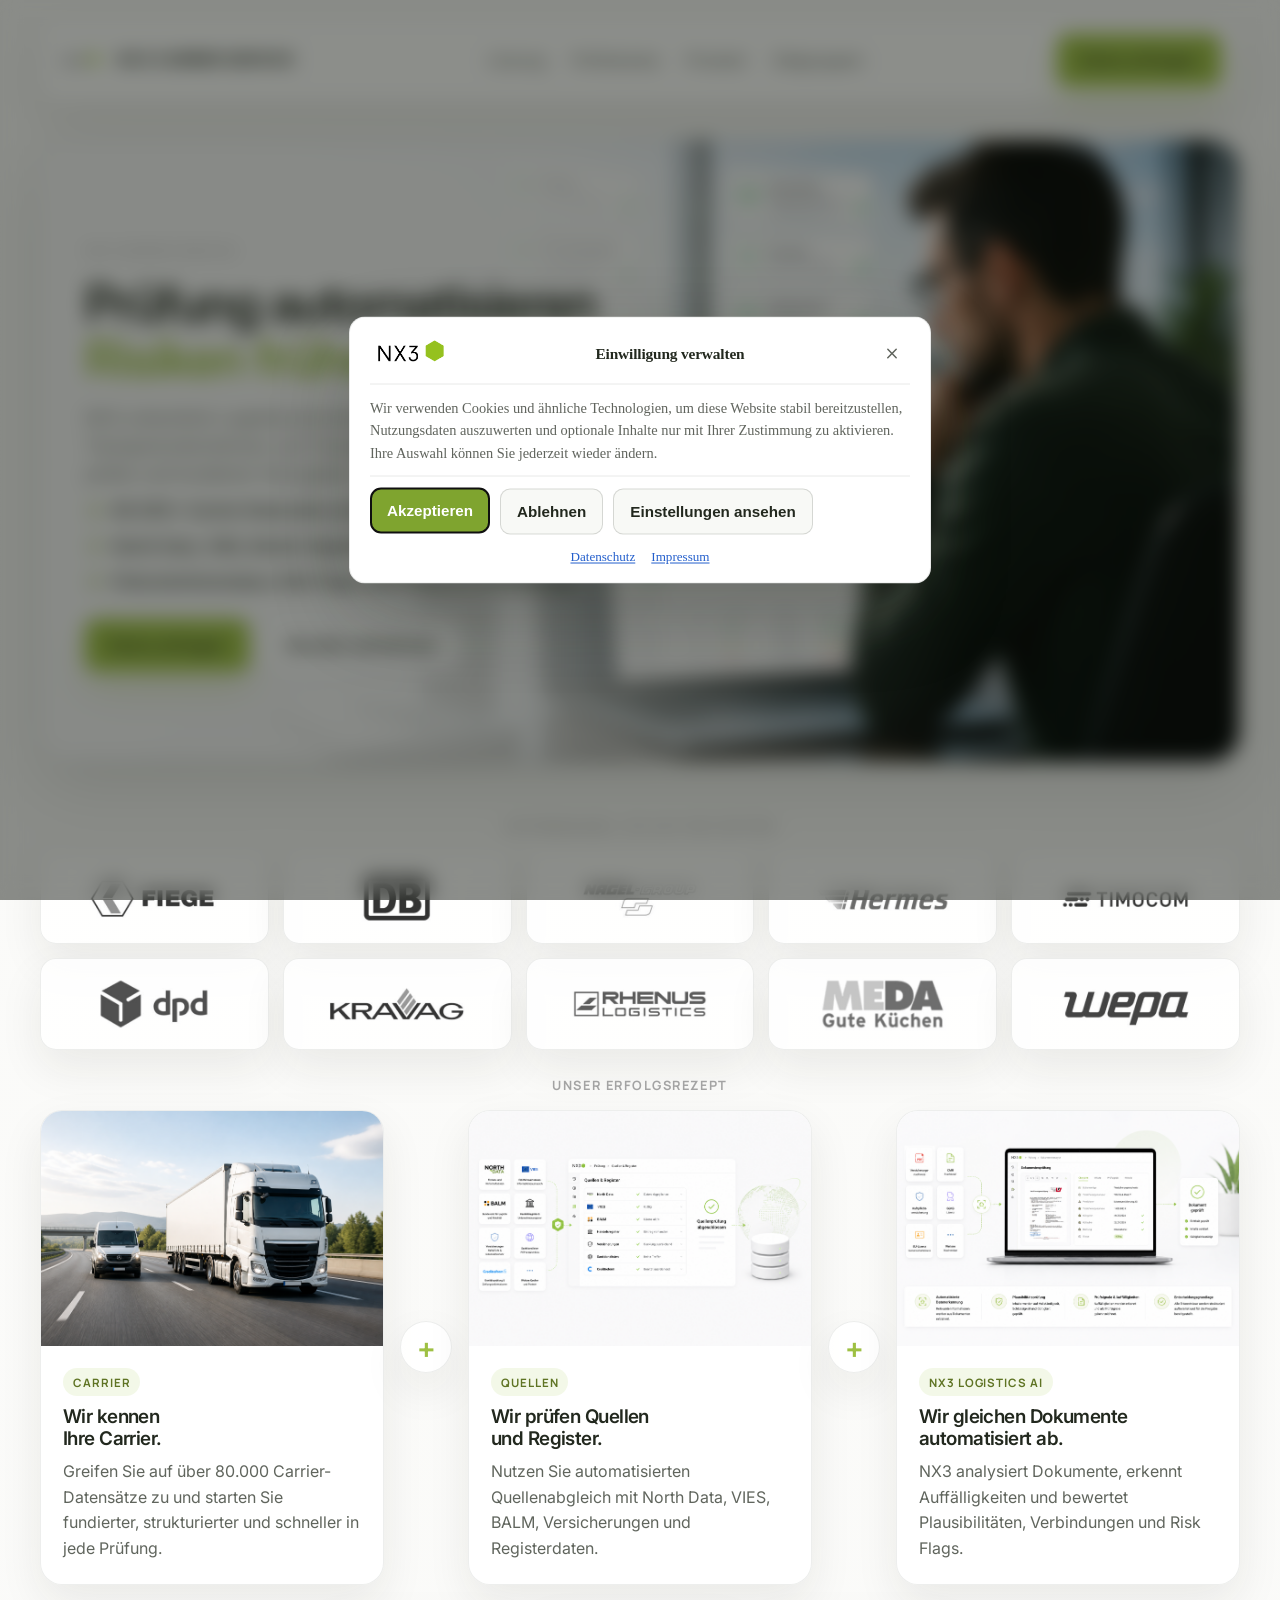
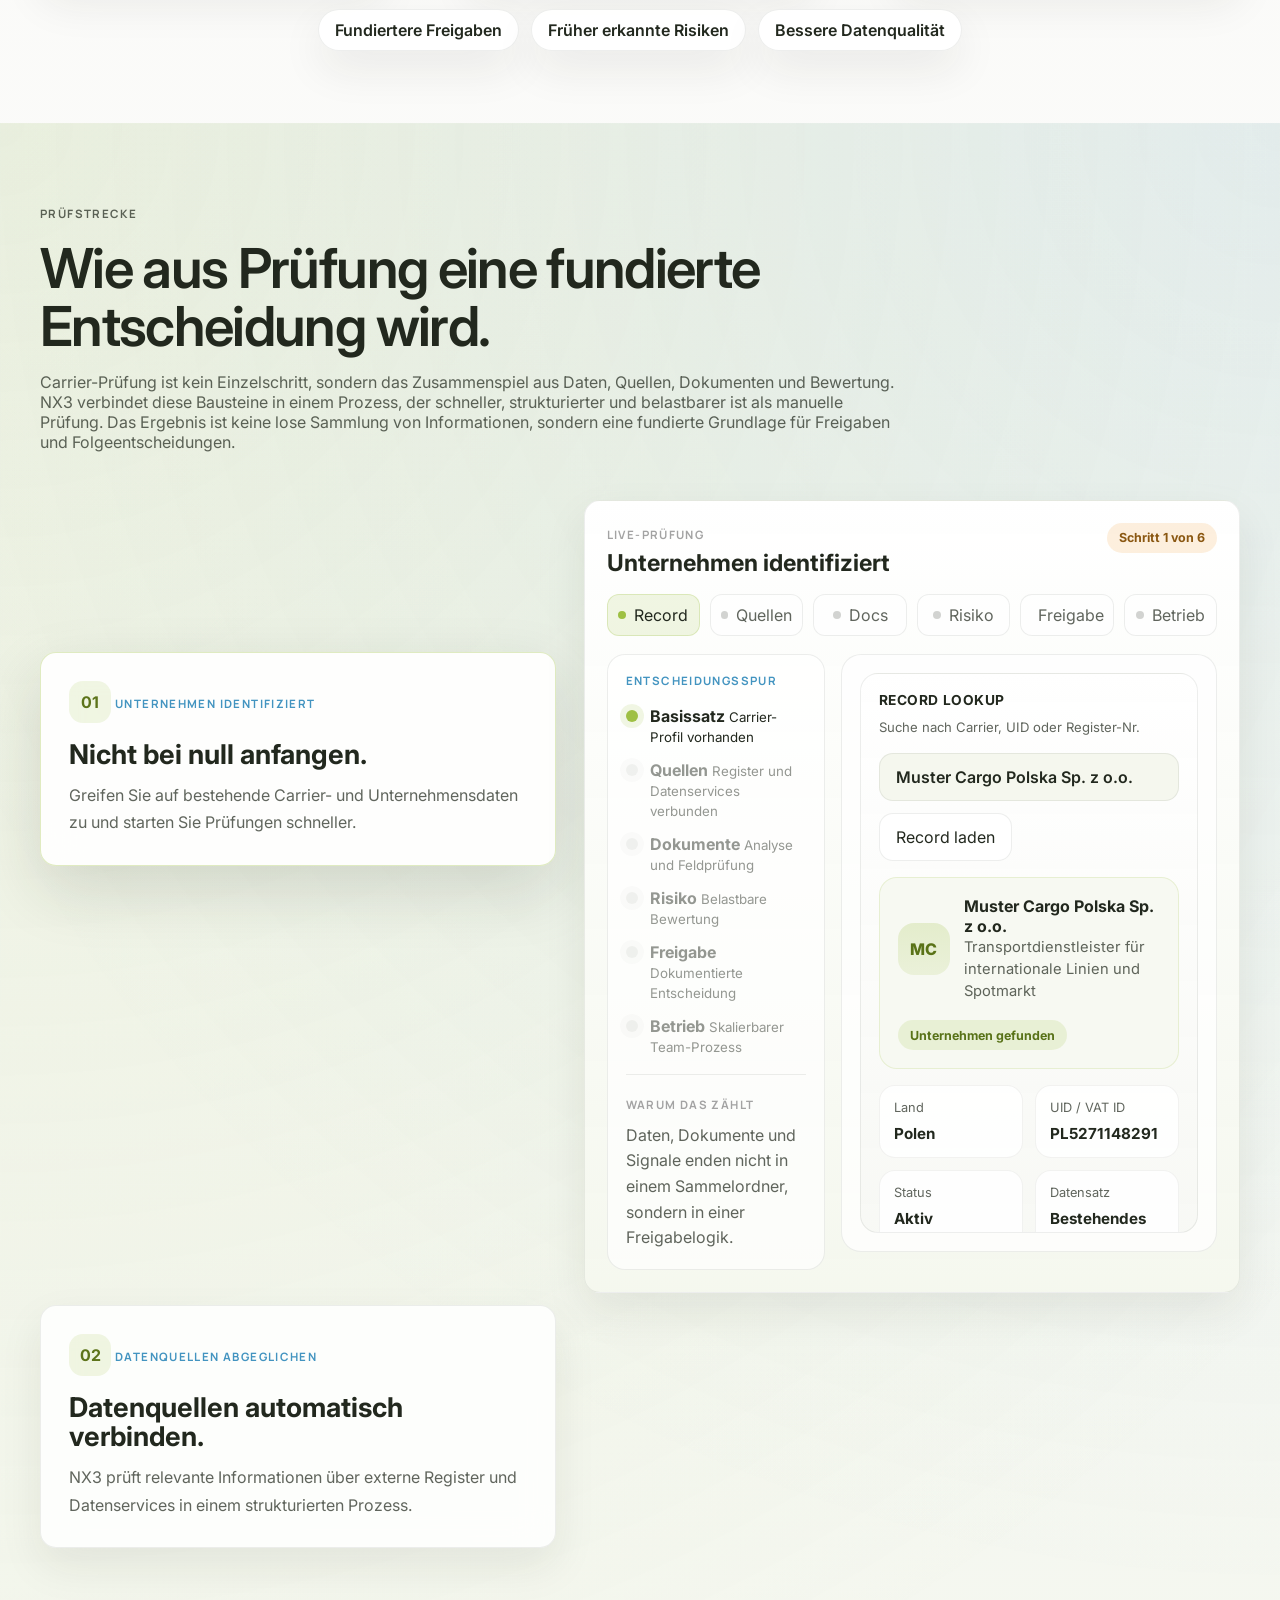
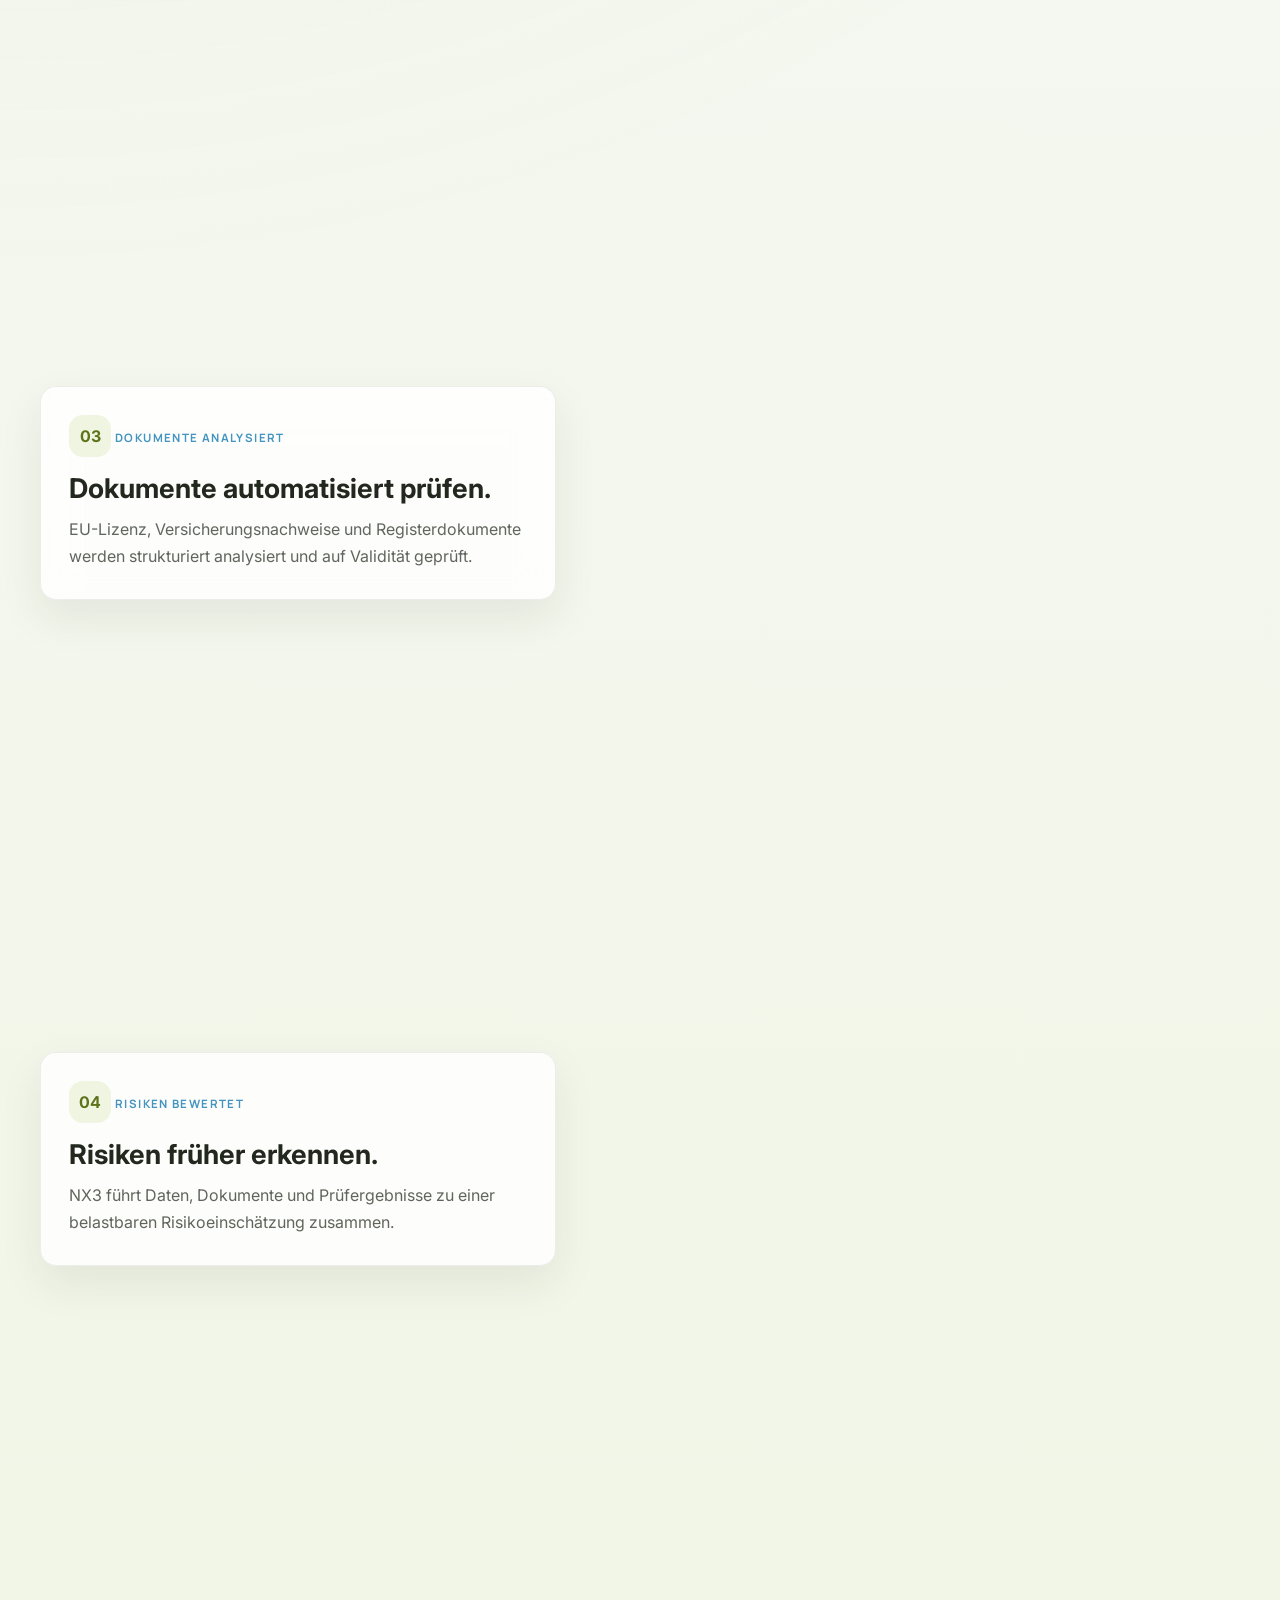
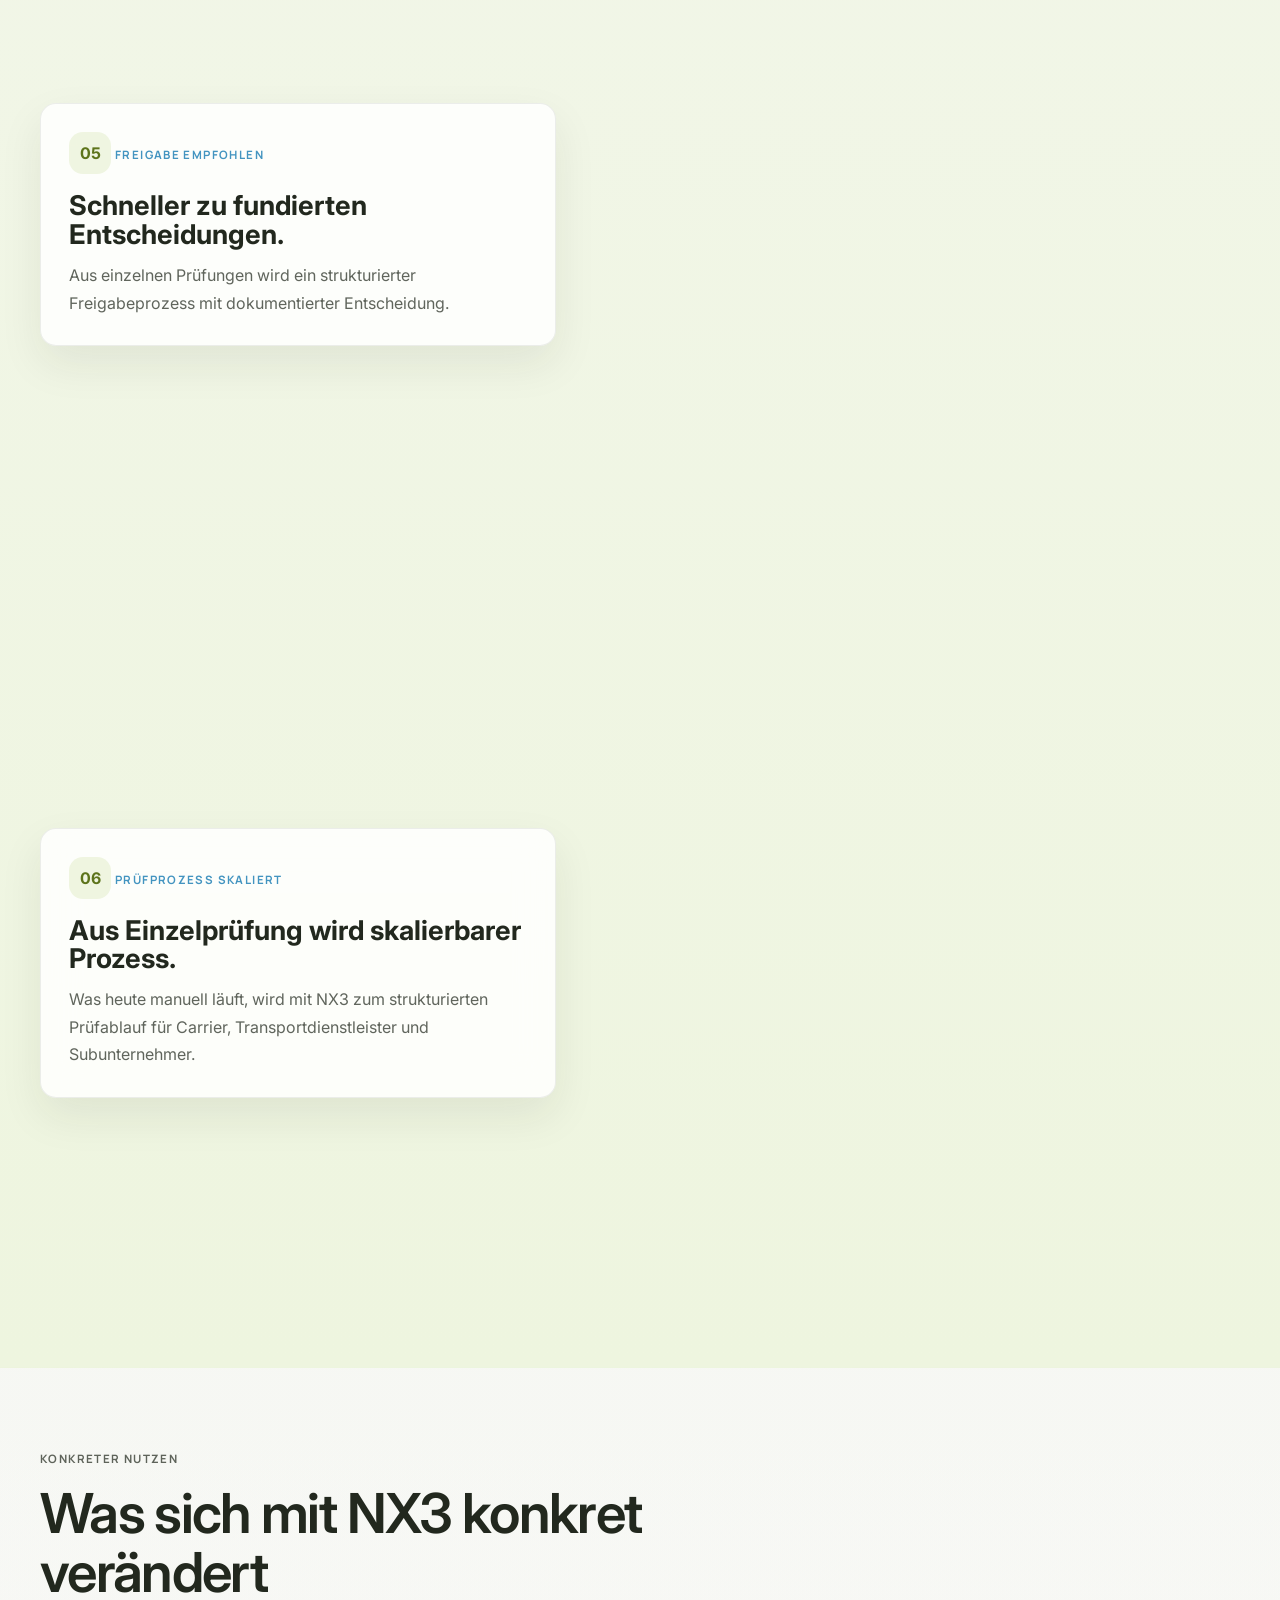
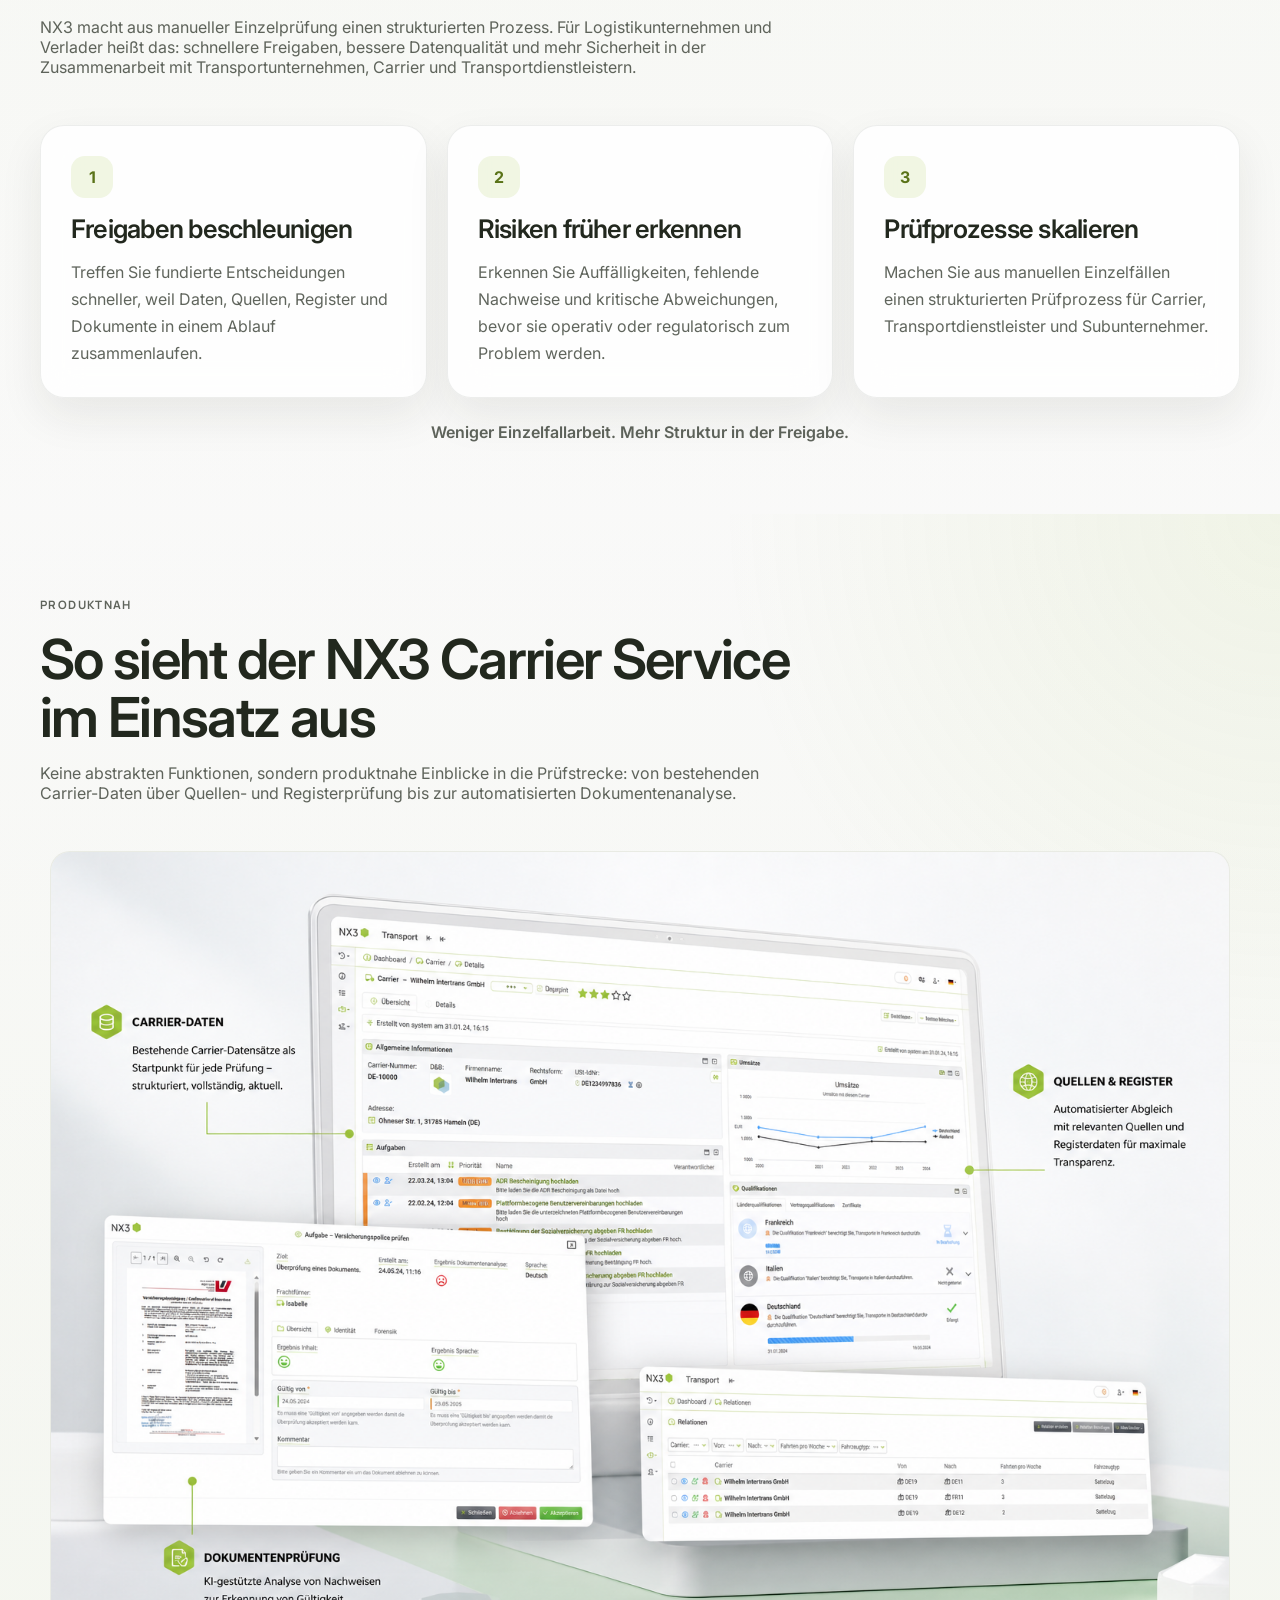
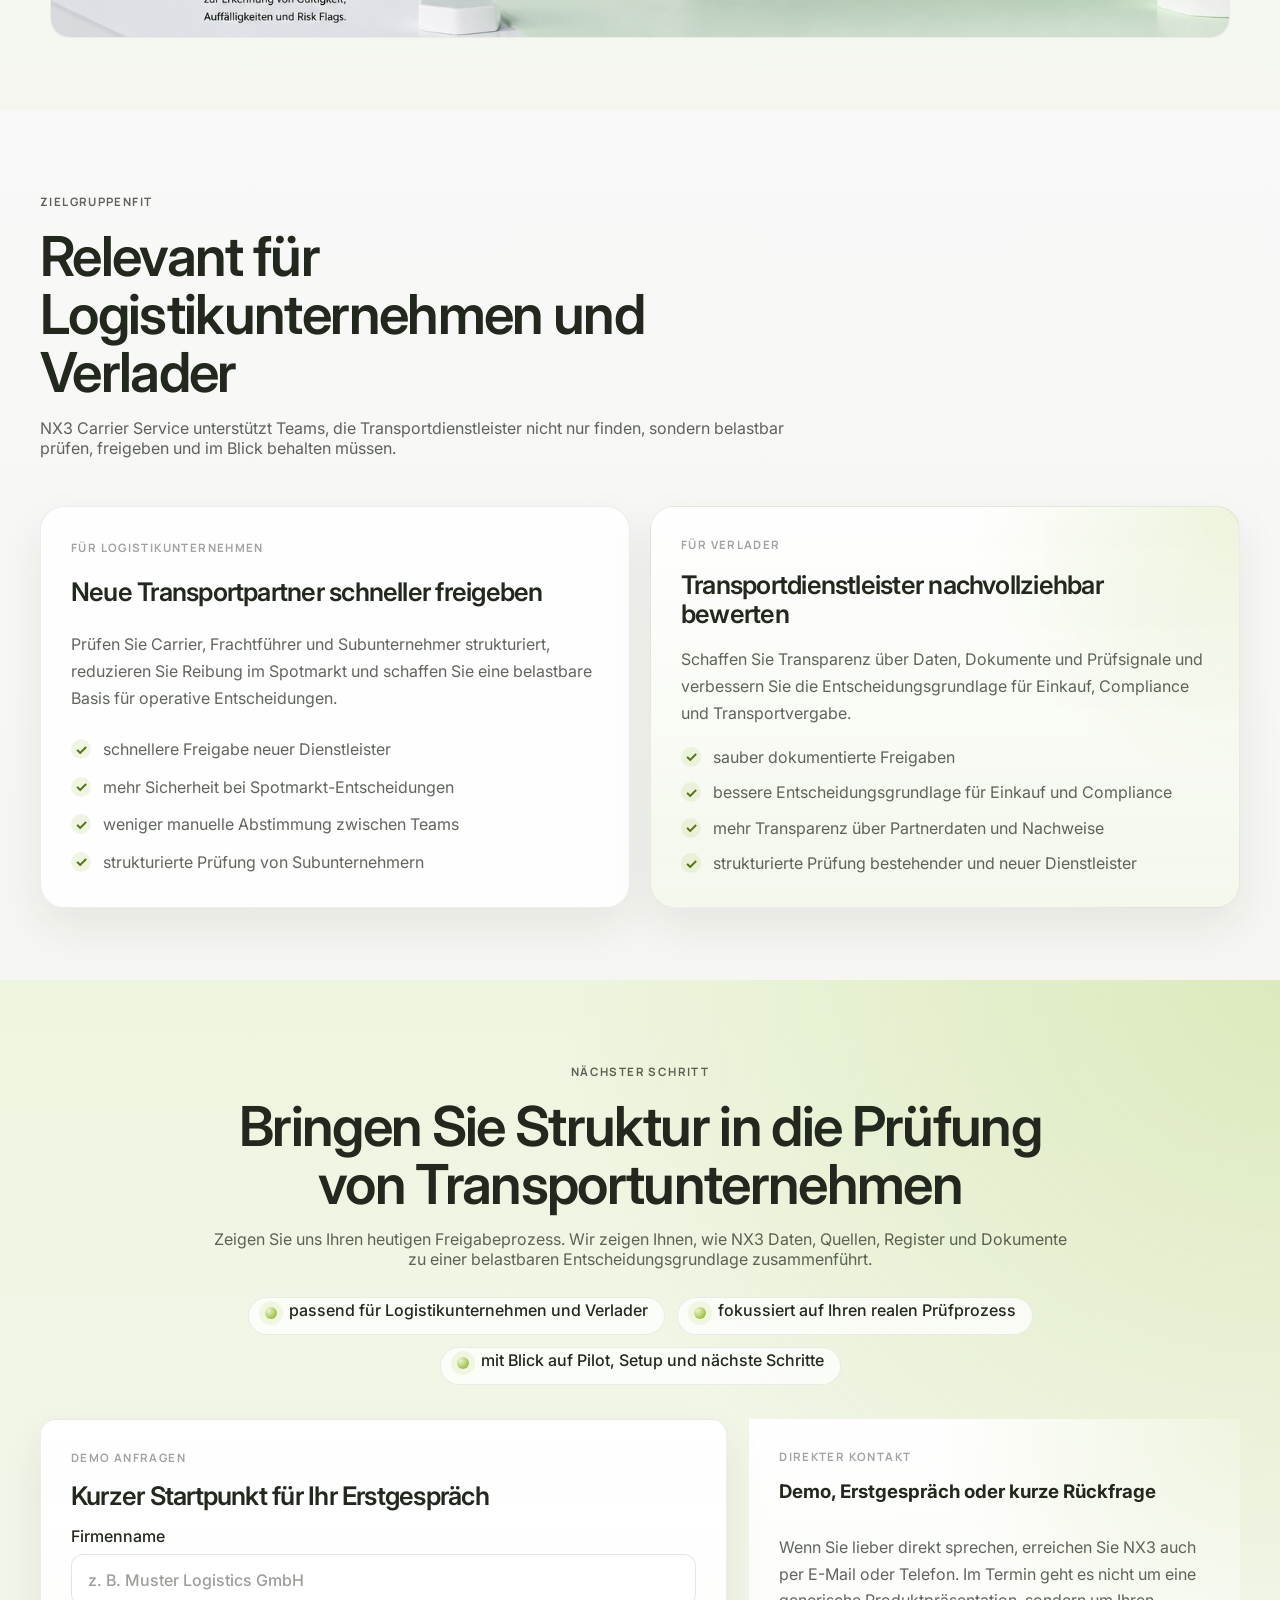
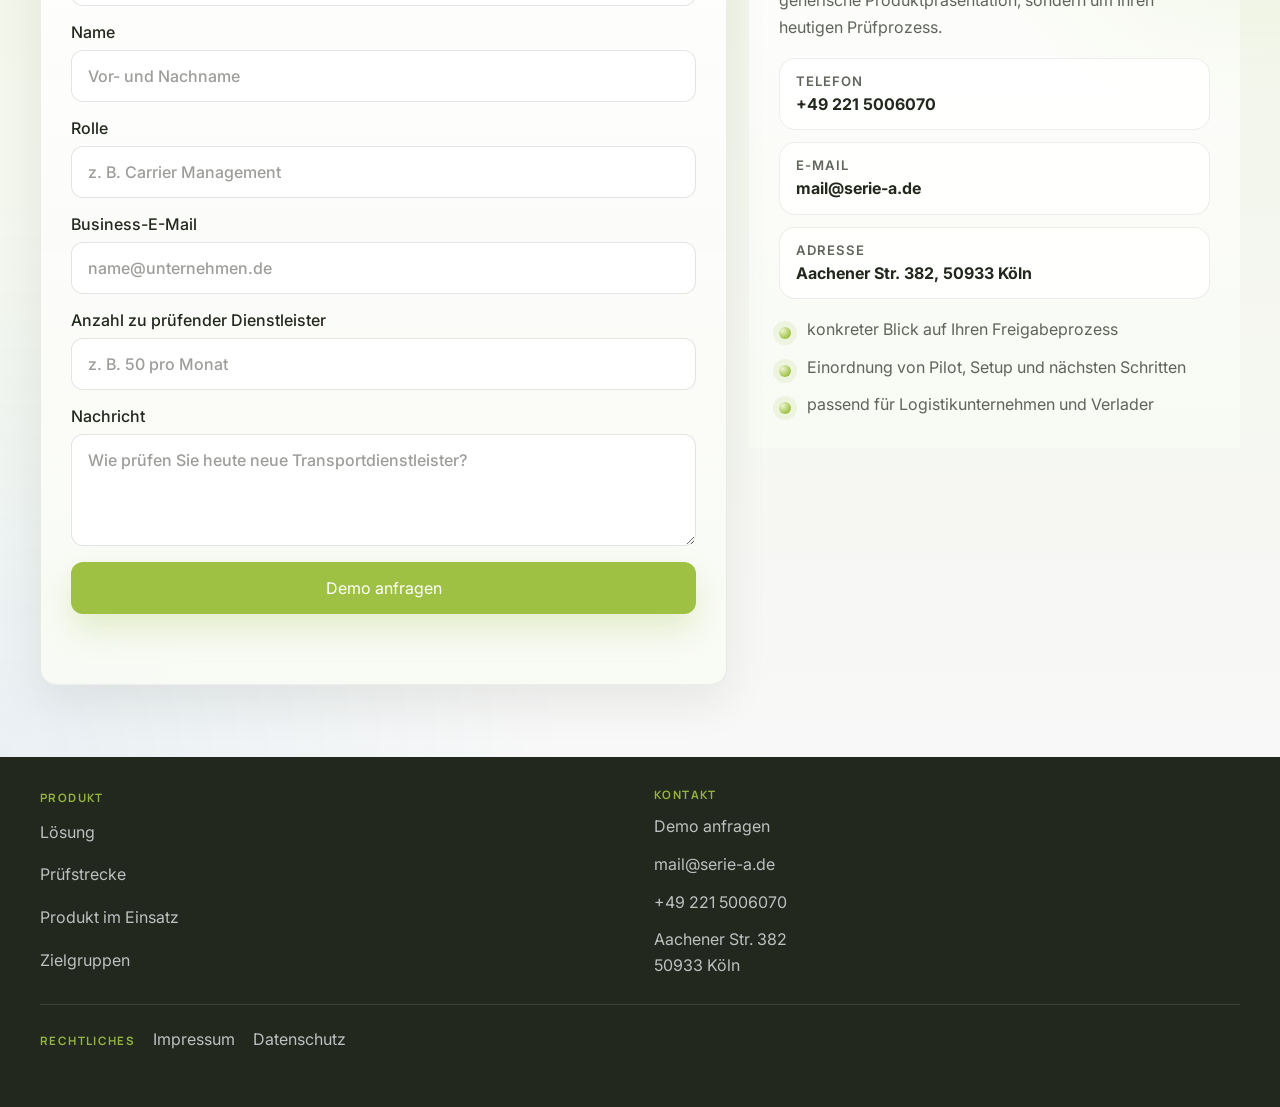
==== index.html @ 75673461 "Initial NX3 Carrier Service site" ====
<!DOCTYPE html>
<html lang="de">
  <head>
    <meta charset="UTF-8" />
    <meta name="viewport" content="width=device-width, initial-scale=1.0" />
    <title>NX3 Carrier Service | Carrier-Prüfung mit System</title>
    <meta
      name="description"
      content="NX3 Carrier Service hilft Logistikunternehmen und Verladern, Transportdienstleister schneller, strukturierter und fundierter zu prüfen."
    />
    <link rel="preconnect" href="https://fonts.googleapis.com" />
    <link rel="preconnect" href="https://fonts.gstatic.com" crossorigin />
    <link
      href="https://fonts.googleapis.com/css2?family=Inter:wght@400;500;600;700;800&family=Manrope:wght@600;700&display=swap"
      rel="stylesheet"
    />
    <link
      rel="stylesheet"
      href="https://www.nx3.io/wp-content/plugins/elementor/assets/lib/font-awesome/css/fontawesome.min.css?ver=5.15.3"
    />
    <link
      rel="stylesheet"
      href="https://www.nx3.io/wp-content/plugins/elementor/assets/lib/font-awesome/css/solid.min.css?ver=5.15.3"
    />
    <link
      rel="stylesheet"
      href="https://www.nx3.io/wp-content/plugins/elementor/assets/lib/font-awesome/css/regular.min.css?ver=5.15.3"
    />
    <link
      rel="stylesheet"
      href="https://www.nx3.io/wp-content/plugins/elementskit-lite/modules/elementskit-icon-pack/assets/css/ekiticons.css?ver=3.9.2"
    />
    <link rel="stylesheet" href="styles.css" />
    <link rel="stylesheet" href="cookie-consent.css" />
    <script src="config.js"></script>
    <script src="cookie-consent.js" defer></script>
    <script src="script.js" defer></script>
  </head>
  <body>
    <div class="nx3-shell">
      <div class="ambient ambient-one"></div>
      <div class="ambient ambient-two"></div>
      <div class="noise"></div>

      <header class="site-header" data-section="header">
        <div class="nx3-container header-inner">
          <a class="brand" href="#top" data-track="brand_click">
            <img class="brand-logo" src="assets/nx3-logo.png" alt="NX3 Logo" />
            <span class="brand-copy">
              <strong>NX3 CARRIER SERVICE</strong>
            </span>
          </a>

          <button
            class="menu-toggle"
            id="menu-toggle"
            aria-expanded="false"
            aria-controls="site-nav"
            type="button"
          >
            <span></span>
            <span></span>
          </button>

          <nav class="site-nav" id="site-nav" aria-label="Hauptnavigation">
            <a href="#loesung" data-track="nav_solution">Lösung</a>
            <a href="#nutzen" data-track="nav_value">Prüfstrecke</a>
            <a href="#features" data-track="nav_features">Produkt</a>
            <a href="#zielgruppen" data-track="nav_audiences">Zielgruppen</a>
          </nav>

          <a class="nx3-button nx3-button-primary header-cta" href="#kontakt" data-track="header_cta">
            Demo anfragen
          </a>
        </div>
      </header>

      <main id="top">
        <section class="hero-section" id="hero" data-section="hero">
          <div class="nx3-container">
            <div class="hero-stage">
              <div class="hero-grid">
                <div class="hero-copy">
                  <p class="nx3-eyebrow" id="hero-eyebrow">NX3 Carrier Service</p>
                  <h1 id="hero-headline">
                    <span class="hero-line hero-line-primary">Prüfung automatisieren</span>
                    <span class="hero-line hero-accent">Risiken früher erkennen</span>
                  </h1>
                  <p class="hero-subheadline" id="hero-subheadline">
                    NX3 unterstützt Logistikunternehmen und Verlader dabei, Carrier, Transportunternehmen
                    und Transportdienstleister datenbasiert zu prüfen und fundierter freizugeben.
                  </p>

                  <ul class="hero-bullets" id="hero-bullets">
                    <li>80.000+ Carrier-Datensätze als Startpunkt</li>
                    <li>North Data, VIES, BALM, Register und Versicherungsquellen</li>
                    <li>Dokumentenanalyse, Risk Flags und Freigabeunterstützung</li>
                  </ul>

                  <div class="hero-actions">
                    <a class="nx3-button nx3-button-primary" href="#kontakt" id="hero-primary-cta" data-track="hero_primary_cta">
                      Demo anfragen
                    </a>
                    <a class="nx3-button nx3-button-secondary" href="#loesung" id="hero-secondary-cta" data-track="hero_secondary_cta">
                      Kontakt aufnehmen
                    </a>
                  </div>
                </div>

                <div class="hero-spacer" aria-hidden="true"></div>
              </div>
            </div>
          </div>
        </section>

        <section class="logo-band-section" data-section="social-proof">
          <div class="nx3-container">
            <p class="logo-band-label">Unternehmen, die auf NX3 setzen</p>
            <div class="logo-band-grid" aria-label="Kundenlogos">
              <div class="logo-band-item"><img src="assets/logo-fiege.jpg" alt="FIEGE Logo" loading="lazy" /></div>
              <div class="logo-band-item"><img src="assets/logo-db.jpg" alt="Deutsche Bahn Logo" loading="lazy" /></div>
              <div class="logo-band-item"><img src="assets/logo-nagel.jpg" alt="Nagel Group Logo" loading="lazy" /></div>
              <div class="logo-band-item"><img src="assets/logo-hermes.jpg" alt="Hermes Logo" loading="lazy" /></div>
              <div class="logo-band-item"><img src="assets/logo-timocom.jpg" alt="TIMOCOM Logo" loading="lazy" /></div>
              <div class="logo-band-item"><img src="assets/logo-dpd.jpg" alt="DPD Logo" loading="lazy" /></div>
              <div class="logo-band-item"><img src="assets/logo-kravag.jpg" alt="KRAVAG Logo" loading="lazy" /></div>
              <div class="logo-band-item"><img src="assets/logo-rhenus.jpg" alt="Rhenus Logo" loading="lazy" /></div>
              <div class="logo-band-item"><img src="assets/logo-meda.jpg" alt="MEDA Logo" loading="lazy" /></div>
              <div class="logo-band-item"><img src="assets/logo-wep.jpg" alt="WEP Logo" loading="lazy" /></div>
            </div>
          </div>
        </section>

        <section class="nx3-section recipe-section" data-section="recipe-section">
          <div class="nx3-container">
            <p class="logo-band-label recipe-label">Unser Erfolgsrezept</p>

            <div class="recipe-flow">
              <article class="recipe-card">
                <div class="recipe-card-media">
                  <img src="assets/Carrier.png" alt="Carrier-Szene für den NX3 Carrier Service" loading="lazy" />
                </div>
                <div class="recipe-card-copy">
                  <span class="recipe-card-label">Carrier</span>
                  <h3>Wir kennen<br />Ihre Carrier.</h3>
                  <p>Greifen Sie auf über 80.000 Carrier-Datensätze zu und starten Sie fundierter, strukturierter und schneller in jede Prüfung.</p>
                </div>
              </article>

              <div class="recipe-plus" aria-hidden="true">+</div>

              <article class="recipe-card">
                <div class="recipe-card-media">
                  <img src="assets/pruefung2.png" alt="Quellen-Übersicht und Drittsysteme im NX3 Carrier Service" loading="lazy" />
                </div>
                <div class="recipe-card-copy">
                  <span class="recipe-card-label">Quellen</span>
                  <h3>Wir prüfen Quellen<br />und Register.</h3>
                  <p>Nutzen Sie automatisierten Quellenabgleich mit North Data, VIES, BALM, Versicherungen und Registerdaten.</p>
                </div>
              </article>

              <div class="recipe-plus" aria-hidden="true">+</div>

              <article class="recipe-card recipe-card-ai">
                <div class="recipe-card-media">
                  <img src="assets/dokumente.png" alt="Dokumentenprüfung mit KI-gestützter Analyse im NX3 Carrier Service" loading="lazy" />
                </div>
                <div class="recipe-card-copy">
                  <span class="recipe-card-label">NX3 Logistics AI</span>
                  <h3>Wir gleichen Dokumente<br />automatisiert ab.</h3>
                  <p>NX3 analysiert Dokumente, erkennt Auffälligkeiten und bewertet Plausibilitäten, Verbindungen und Risk Flags.</p>
                </div>
              </article>
            </div>

            <div class="recipe-output">
              <span class="recipe-output-pill">Fundiertere Freigaben</span>
              <span class="recipe-output-pill">Früher erkannte Risiken</span>
              <span class="recipe-output-pill">Bessere Datenqualität</span>
            </div>
          </div>
        </section>

        <section class="nx3-section workflow-story-section" id="nutzen" data-section="workflow-story">
          <div class="nx3-container">
            <div class="section-heading workflow-story-heading">
              <p class="nx3-eyebrow">Prüfstrecke</p>
              <h2>Wie aus Prüfung eine fundierte Entscheidung wird.</h2>
              <p>
                Carrier-Prüfung ist kein Einzelschritt, sondern das Zusammenspiel aus Daten,
                Quellen, Dokumenten und Bewertung. NX3 verbindet diese Bausteine in einem
                Prozess, der schneller, strukturierter und belastbarer ist als manuelle Prüfung.
                Das Ergebnis ist keine lose Sammlung von Informationen, sondern eine fundierte
                Grundlage für Freigaben und Folgeentscheidungen.
              </p>
            </div>

            <div class="workflow-story-layout">
              <div class="workflow-story-steps">
                <article class="workflow-step is-active" data-scene="1" id="workflow-scene-1">
                  <div class="workflow-step-card">
                    <span class="workflow-step-number">01</span>
                    <p class="workflow-step-label">Unternehmen identifiziert</p>
                    <h3>Nicht bei null anfangen.</h3>
                    <p>
                      Greifen Sie auf bestehende Carrier- und Unternehmensdaten zu und
                      starten Sie Prüfungen schneller.
                    </p>

                    <div class="workflow-mobile-preview">
                      <div class="workflow-mini-panel">
                        <div class="workflow-mini-top">
                          <span>Record Lookup</span>
                          <span class="status-pill is-success">Unternehmen gefunden</span>
                        </div>
                        <div class="workflow-mini-search">Muster Cargo Polska Sp. z o.o.</div>
                        <div class="workflow-mini-grid workflow-mini-grid-two">
                          <div>
                            <label>Land</label>
                            <strong>PL</strong>
                          </div>
                          <div>
                            <label>UID</label>
                            <strong>PL5271148291</strong>
                          </div>
                          <div>
                            <label>Status</label>
                            <strong>Aktiv</strong>
                          </div>
                          <div>
                            <label>Profil</label>
                            <strong>Basisdatensatz</strong>
                          </div>
                        </div>
                      </div>
                    </div>
                  </div>
                </article>

                <article class="workflow-step" data-scene="2" id="workflow-scene-2">
                  <div class="workflow-step-card">
                    <span class="workflow-step-number">02</span>
                    <p class="workflow-step-label">Datenquellen abgeglichen</p>
                    <h3>Datenquellen automatisch verbinden.</h3>
                    <p>
                      NX3 prüft relevante Informationen über externe Register und
                      Datenservices in einem strukturierten Prozess.
                    </p>

                    <div class="workflow-mobile-preview">
                      <div class="workflow-mini-panel">
                        <div class="workflow-mini-top">
                          <span>Quellen-Hub</span>
                          <span class="status-pill is-progress">Abgleich läuft</span>
                        </div>
                        <ul class="workflow-mini-list">
                          <li><strong>North Data</strong><span>abgeglichen</span></li>
                          <li><strong>VIES</strong><span>gültig</span></li>
                          <li><strong>BALM</strong><span>geprüft</span></li>
                          <li><strong>Sanktionslisten</strong><span>kein Treffer</span></li>
                        </ul>
                      </div>
                    </div>
                  </div>
                </article>

                <article class="workflow-step" data-scene="3" id="workflow-scene-3">
                  <div class="workflow-step-card">
                    <span class="workflow-step-number">03</span>
                    <p class="workflow-step-label">Dokumente analysiert</p>
                    <h3>Dokumente automatisiert prüfen.</h3>
                    <p>
                      EU-Lizenz, Versicherungsnachweise und Registerdokumente werden
                      strukturiert analysiert und auf Validität geprüft.
                    </p>

                    <div class="workflow-mobile-preview">
                      <div class="workflow-mini-panel">
                        <div class="workflow-mini-top">
                          <span>Dokumentenprüfung</span>
                          <span class="status-pill is-success">Analyse abgeschlossen</span>
                        </div>
                        <div class="workflow-mini-document">
                          <img
                            class="workflow-mini-document-shot"
                            src="assets/nx3-ai-document-check.svg"
                            alt="KI analysiert eine EU-Lizenz und extrahiert Prüffelder."
                          />
                        </div>
                      </div>
                    </div>
                  </div>
                </article>

                <article class="workflow-step" data-scene="4" id="workflow-scene-4">
                  <div class="workflow-step-card">
                    <span class="workflow-step-number">04</span>
                    <p class="workflow-step-label">Risiken bewertet</p>
                    <h3>Risiken früher erkennen.</h3>
                    <p>
                      NX3 führt Daten, Dokumente und Prüfergebnisse zu einer
                      belastbaren Risikoeinschätzung zusammen.
                    </p>

                    <div class="workflow-mobile-preview">
                      <div class="workflow-mini-panel">
                        <div class="workflow-mini-top">
                          <span>Risk Summary</span>
                          <span class="status-pill is-success">Low Risk</span>
                        </div>
                        <ul class="workflow-mini-list">
                          <li><strong>Daten</strong><span>vollständig</span></li>
                          <li><strong>Versicherung</strong><span>vorhanden</span></li>
                          <li><strong>EU-Lizenz</strong><span>gültig</span></li>
                          <li><strong>Sanktionslisten</strong><span>ohne Treffer</span></li>
                        </ul>
                      </div>
                    </div>
                  </div>
                </article>

                <article class="workflow-step" data-scene="5" id="workflow-scene-5">
                  <div class="workflow-step-card">
                    <span class="workflow-step-number">05</span>
                    <p class="workflow-step-label">Freigabe empfohlen</p>
                    <h3>Schneller zu fundierten Entscheidungen.</h3>
                    <p>
                      Aus einzelnen Prüfungen wird ein strukturierter Freigabeprozess
                      mit dokumentierter Entscheidung.
                    </p>

                    <div class="workflow-mobile-preview">
                      <div class="workflow-mini-panel">
                        <div class="workflow-mini-top">
                          <span>Freigabe</span>
                          <span class="status-pill is-success">Prüfung erfolgreich abgeschlossen</span>
                        </div>
                        <div class="workflow-mini-approval">
                          <strong>Freigabe empfohlen</strong>
                          <span>vollständig geprüft</span>
                          <span>letzte Aktualisierung: heute</span>
                        </div>
                      </div>
                    </div>
                  </div>
                </article>

                <article class="workflow-step" data-scene="6" id="workflow-scene-6">
                  <div class="workflow-step-card">
                    <span class="workflow-step-number">06</span>
                    <p class="workflow-step-label">Prüfprozess skaliert</p>
                    <h3>Aus Einzelprüfung wird skalierbarer Prozess.</h3>
                    <p>
                      Was heute manuell läuft, wird mit NX3 zum strukturierten
                      Prüfablauf für Carrier, Transportdienstleister und Subunternehmer.
                    </p>

                    <div class="workflow-mobile-preview">
                      <div class="workflow-mini-panel">
                        <div class="workflow-mini-top">
                          <span>Operations Dashboard</span>
                          <span class="status-pill is-progress">Team Flow</span>
                        </div>
                        <div class="workflow-mini-stat-row">
                          <div><strong>24</strong><span>aktiv</span></div>
                          <div><strong>312</strong><span>freigegeben</span></div>
                          <div><strong>6</strong><span>flagged</span></div>
                        </div>
                      </div>
                    </div>
                  </div>
                </article>
              </div>

              <div class="workflow-panel-column">
                <div class="workflow-sim-shell" id="workflow-sim-shell" data-active-scene="1">
                  <div class="visually-hidden" id="workflow-live-region" aria-live="polite"></div>

                  <div class="workflow-sim-top">
                    <div>
                      <span class="nx3-tag">Live-Prüfung</span>
                      <h3 id="workflow-scene-title">Unternehmen identifiziert</h3>
                    </div>
                    <span class="status-pill is-progress" id="workflow-scene-status">Schritt 1 von 6</span>
                  </div>

                  <div class="workflow-progress" aria-label="Prozessnavigation">
                    <button class="workflow-progress-step is-active" type="button" data-progress="1"><span></span>Record</button>
                    <button class="workflow-progress-step" type="button" data-progress="2"><span></span>Quellen</button>
                    <button class="workflow-progress-step" type="button" data-progress="3"><span></span>Docs</button>
                    <button class="workflow-progress-step" type="button" data-progress="4"><span></span>Risiko</button>
                    <button class="workflow-progress-step" type="button" data-progress="5"><span></span>Freigabe</button>
                    <button class="workflow-progress-step" type="button" data-progress="6"><span></span>Betrieb</button>
                  </div>

                  <div class="workflow-sim-workspace">
                    <aside class="workflow-sim-sidebar">
                      <span class="workflow-sidebar-label">Entscheidungsspur</span>
                      <ul class="workflow-milestone-list">
                        <li class="workflow-milestone is-active" data-milestone="1">
                          <span class="workflow-milestone-dot"></span>
                          <div>
                            <strong>Basissatz</strong>
                            <small>Carrier-Profil vorhanden</small>
                          </div>
                        </li>
                        <li class="workflow-milestone" data-milestone="2">
                          <span class="workflow-milestone-dot"></span>
                          <div>
                            <strong>Quellen</strong>
                            <small>Register und Datenservices verbunden</small>
                          </div>
                        </li>
                        <li class="workflow-milestone" data-milestone="3">
                          <span class="workflow-milestone-dot"></span>
                          <div>
                            <strong>Dokumente</strong>
                            <small>Analyse und Feldprüfung</small>
                          </div>
                        </li>
                        <li class="workflow-milestone" data-milestone="4">
                          <span class="workflow-milestone-dot"></span>
                          <div>
                            <strong>Risiko</strong>
                            <small>Belastbare Bewertung</small>
                          </div>
                        </li>
                        <li class="workflow-milestone" data-milestone="5">
                          <span class="workflow-milestone-dot"></span>
                          <div>
                            <strong>Freigabe</strong>
                            <small>Dokumentierte Entscheidung</small>
                          </div>
                        </li>
                        <li class="workflow-milestone" data-milestone="6">
                          <span class="workflow-milestone-dot"></span>
                          <div>
                            <strong>Betrieb</strong>
                            <small>Skalierbarer Team-Prozess</small>
                          </div>
                        </li>
                      </ul>

                      <div class="workflow-sidebar-note">
                        <span class="nx3-tag">Warum das zählt</span>
                        <p>
                          Daten, Dokumente und Signale enden nicht in einem Sammelordner,
                          sondern in einer Freigabelogik.
                        </p>
                      </div>
                    </aside>

                    <div class="workflow-sim-stage">
                      <section class="workflow-scene-panel workflow-scene-panel-1">
                        <div class="workflow-scene-card">
                          <div class="workflow-window-bar">
                            <span class="workflow-window-title">Record Lookup</span>
                            <span class="workflow-window-note">Suche nach Carrier, UID oder Register-Nr.</span>
                          </div>

                          <div class="workflow-search-row">
                            <div class="workflow-search-pill">Muster Cargo Polska Sp. z o.o.</div>
                            <button class="workflow-ghost-action" type="button">Record laden</button>
                          </div>

                          <div class="workflow-record-card">
                            <div class="workflow-record-identity">
                              <div class="workflow-record-mark">MC</div>
                              <div>
                                <strong>Muster Cargo Polska Sp. z o.o.</strong>
                                <span>Transportdienstleister für internationale Linien und Spotmarkt</span>
                              </div>
                            </div>
                            <span class="status-pill is-success">Unternehmen gefunden</span>
                          </div>

                          <div class="workflow-data-grid">
                            <div><label>Land</label><strong>Polen</strong></div>
                            <div><label>UID / VAT ID</label><strong>PL5271148291</strong></div>
                            <div><label>Status</label><strong>Aktiv</strong></div>
                            <div><label>Datensatz</label><strong>Bestehendes Profil</strong></div>
                            <div><label>Letzte Prüfung</label><strong>vor 31 Tagen</strong></div>
                            <div><label>Nutzerkontext</label><strong>Spotmarkt Freigabe</strong></div>
                          </div>
                        </div>
                      </section>

                      <section class="workflow-scene-panel workflow-scene-panel-2">
                        <div class="workflow-scene-card">
                          <div class="workflow-window-bar">
                            <span class="workflow-window-title">Quellen-Hub</span>
                            <span class="workflow-window-note">Automatischer Abgleich externer Register und Services</span>
                          </div>

                          <div class="workflow-source-grid">
                            <article class="workflow-source-item"><strong>North Data</strong><span class="status-pill is-success">abgeglichen</span></article>
                            <article class="workflow-source-item"><strong>VIES</strong><span class="status-pill is-success">gültig</span></article>
                            <article class="workflow-source-item"><strong>BALM</strong><span class="status-pill is-progress">geprüft</span></article>
                            <article class="workflow-source-item"><strong>Handelsreg.</strong><span class="status-pill is-success">verbunden</span></article>
                            <article class="workflow-source-item"><strong>Versicherungsdaten</strong><span class="status-pill is-progress">abgeglichen</span></article>
                            <article class="workflow-source-item"><strong>UID / VAT ID</strong><span class="status-pill is-success">gültig</span></article>
                            <article class="workflow-source-item"><strong>Sanktionslisten</strong><span class="status-pill is-success">kein Treffer</span></article>
                            <article class="workflow-source-item"><strong>Credit Check</strong><span class="status-pill is-progress">verbunden</span></article>
                          </div>

                          <div class="workflow-source-summary">
                            <div class="workflow-summary-chip">
                              <strong>8 Quellen</strong>
                              <span>ohne Medienbruch verknüpft</span>
                            </div>
                            <div class="workflow-summary-chip">
                              <strong>1 Ablauf</strong>
                              <span>statt manueller Einzelabfragen</span>
                            </div>
                          </div>
                        </div>
                      </section>

                      <section class="workflow-scene-panel workflow-scene-panel-3">
                        <div class="workflow-scene-card workflow-scene-card-docs">
                          <div class="workflow-window-bar">
                            <span class="workflow-window-title">Dokumentenprüfung</span>
                            <span class="workflow-window-note">KI extrahiert Pflichtfelder, prüft Gültigkeit und verdichtet das Dokument zu verwertbaren Prüfsignalen.</span>
                          </div>

                          <figure class="workflow-document-review-figure">
                            <img
                              class="workflow-document-review-shot"
                              src="assets/nx3-ai-document-check.svg"
                              alt="KI analysiert eine EU-Lizenz, erkennt Pflichtfelder und extrahiert Prüfsignale."
                            />
                          </figure>

                          <div class="workflow-document-insights">
                            <div class="workflow-insight-card"><label>Dokumenttyp</label><strong>EU-Lizenz</strong></div>
                            <div class="workflow-insight-card"><label>Gültig bis</label><strong>12.09.2027</strong></div>
                            <div class="workflow-insight-card"><label>Pflichtfelder</label><strong>vorhanden</strong></div>
                            <div class="workflow-insight-card"><label>AI-Bewertung</label><strong>Analyse abgeschlossen</strong></div>
                          </div>

                          <ul class="workflow-analysis-list">
                            <li>Dokument erkannt</li>
                            <li>Pflichtfelder vorhanden</li>
                            <li>Gültigkeit erkannt</li>
                            <li>Keine offensichtliche Manipulation</li>
                          </ul>
                        </div>
                      </section>

                      <section class="workflow-scene-panel workflow-scene-panel-4">
                        <div class="workflow-scene-card">
                          <div class="workflow-window-bar">
                            <span class="workflow-window-title">Risk Summary</span>
                            <span class="workflow-window-note">Belastbare Bewertung auf Basis aller Ergebnisse</span>
                          </div>

                          <div class="workflow-risk-header">
                            <div>
                              <strong>Low Risk</strong>
                              <span>Keine kritischen Auffälligkeiten</span>
                            </div>
                            <span class="workflow-risk-badge">84 / 100 Score</span>
                          </div>

                          <div class="workflow-risk-grid">
                            <article class="workflow-risk-item"><strong>Daten vollständig</strong><span>Unternehmens- und Registerdaten sind sauber abgeglichen.</span></article>
                            <article class="workflow-risk-item"><strong>Dokumente valide</strong><span>EU-Lizenz und Nachweise wurden strukturiert analysiert.</span></article>
                            <article class="workflow-risk-item"><strong>Sanktionslisten ohne Treffer</strong><span>Keine kritischen Listenhinweise im aktuellen Check.</span></article>
                            <article class="workflow-risk-item"><strong>Versicherung vorhanden</strong><span>Nachweis ist vorhanden und im Prozess referenziert.</span></article>
                            <article class="workflow-risk-item"><strong>EU-Lizenz gültig</strong><span>Gültigkeit erkannt und für die Entscheidung nutzbar.</span></article>
                            <article class="workflow-risk-item workflow-risk-item-note"><strong>Hinweis</strong><span>Manuelle Prüfung nur bei Sonderfall oder Policen-Änderung empfohlen.</span></article>
                          </div>
                        </div>
                      </section>

                      <section class="workflow-scene-panel workflow-scene-panel-5">
                        <div class="workflow-scene-card">
                          <div class="workflow-window-bar">
                            <span class="workflow-window-title">Freigabeentscheidung</span>
                            <span class="workflow-window-note">Aus Prüfung wird dokumentierte Empfehlung</span>
                          </div>

                          <div class="workflow-approval-card">
                            <span class="workflow-approval-kicker">Prüfung erfolgreich abgeschlossen</span>
                            <h4>Freigabe empfohlen</h4>
                            <p>
                              Vollständig geprüft. Alle relevanten Datenquellen und
                              Dokumente liegen im Entscheidungsbild vor.
                            </p>

                            <div class="workflow-approval-grid">
                              <div><label>Status</label><strong>vollständig geprüft</strong></div>
                              <div><label>Entscheidung</label><strong>dokumentiert</strong></div>
                              <div><label>Letzte Aktualisierung</label><strong>heute, 14:20</strong></div>
                              <div><label>Nächster Trigger</label><strong>Renewal in 90 Tagen</strong></div>
                            </div>
                          </div>
                        </div>
                      </section>

                      <section class="workflow-scene-panel workflow-scene-panel-6">
                        <div class="workflow-scene-card">
                          <div class="workflow-window-bar">
                            <span class="workflow-window-title">Operations Dashboard</span>
                            <span class="workflow-window-note">Skalierung für laufende Carrier- und Partnerprüfungen</span>
                          </div>

                          <div class="workflow-dashboard-stats">
                            <div class="workflow-dashboard-stat"><strong>24</strong><span>aktive Checks</span></div>
                            <div class="workflow-dashboard-stat"><strong>312</strong><span>freigegebene Partner</span></div>
                            <div class="workflow-dashboard-stat"><strong>11</strong><span>in Review</span></div>
                            <div class="workflow-dashboard-stat"><strong>6</strong><span>flagged cases</span></div>
                          </div>

                          <div class="workflow-dashboard-table">
                            <div class="workflow-dashboard-row"><strong>Nordic Freight OY</strong><span>Re-Check in Arbeit</span><em>Compliance</em></div>
                            <div class="workflow-dashboard-row"><strong>Delta Transport SRL</strong><span>Freigabe empfohlen</span><em>Operations</em></div>
                            <div class="workflow-dashboard-row"><strong>Muster Cargo Polska</strong><span>Aktiv und gültig</span><em>Carrier Mgmt</em></div>
                            <div class="workflow-dashboard-row"><strong>Express Trucking GmbH</strong><span>Dokument nachfordern</span><em>Procurement</em></div>
                          </div>
                        </div>
                      </section>
                    </div>
                  </div>
                </div>
              </div>
            </div>
          </div>
        </section>

        <section class="nx3-section outcomes-section" id="loesung" data-section="outcomes">
          <div class="nx3-container">
            <div class="section-heading">
              <p class="nx3-eyebrow">Konkreter Nutzen</p>
              <h2>Was sich mit NX3 konkret verändert</h2>
              <p>
                NX3 macht aus manueller Einzelprüfung einen strukturierten Prozess.
                Für Logistikunternehmen und Verlader heißt das: schnellere Freigaben,
                bessere Datenqualität und mehr Sicherheit in der Zusammenarbeit mit
                Transportunternehmen, Carrier und Transportdienstleistern.
              </p>
            </div>

            <div class="outcomes-grid">
              <article class="outcome-card">
                <span class="outcome-index">1</span>
                <h3>Freigaben beschleunigen</h3>
                <p>
                  Treffen Sie fundierte Entscheidungen schneller, weil Daten, Quellen,
                  Register und Dokumente in einem Ablauf zusammenlaufen.
                </p>
              </article>

              <article class="outcome-card">
                <span class="outcome-index">2</span>
                <h3>Risiken früher erkennen</h3>
                <p>
                  Erkennen Sie Auffälligkeiten, fehlende Nachweise und kritische
                  Abweichungen, bevor sie operativ oder regulatorisch zum Problem werden.
                </p>
              </article>

              <article class="outcome-card">
                <span class="outcome-index">3</span>
                <h3>Prüfprozesse skalieren</h3>
                <p>
                  Machen Sie aus manuellen Einzelfällen einen strukturierten Prüfprozess
                  für Carrier, Transportdienstleister und Subunternehmer.
                </p>
              </article>
            </div>

            <p class="outcomes-note">Weniger Einzelfallarbeit. Mehr Struktur in der Freigabe.</p>
          </div>
        </section>

        <section class="nx3-section showcase-section" id="features" data-section="product-evidence">
          <div class="nx3-container">
            <div class="section-heading">
              <p class="nx3-eyebrow">Produktnah</p>
              <h2>So sieht der NX3 Carrier Service im Einsatz aus</h2>
              <p>
                Keine abstrakten Funktionen, sondern produktnahe Einblicke in die Prüfstrecke:
                von bestehenden Carrier-Daten über Quellen- und Registerprüfung bis zur
                automatisierten Dokumentenanalyse.
              </p>
            </div>

            <div class="showcase-single">
              <div class="showcase-media-wrap">
                <img
                  class="showcase-shot showcase-shot-editorial"
                  src="assets/Editorial Screenshots.png"
                  alt="NX3 Carrier Service im Einsatz mit editorialer Screenshot-Komposition"
                  loading="lazy"
                />
              </div>
            </div>
          </div>
        </section>

        <section class="nx3-section audience-focus-section" id="zielgruppen" data-section="audiences">
          <div class="nx3-container">
            <div class="section-heading">
              <p class="nx3-eyebrow">Zielgruppenfit</p>
              <h2>Relevant für Logistikunternehmen und Verlader</h2>
              <p>
                NX3 Carrier Service unterstützt Teams, die Transportdienstleister nicht nur
                finden, sondern belastbar prüfen, freigeben und im Blick behalten müssen.
              </p>
            </div>

            <div class="audience-focus-grid">
              <article class="audience-focus-card">
                <span class="nx3-tag">Für Logistikunternehmen</span>
                <h3>Neue Transportpartner schneller freigeben</h3>
                <p>
                  Prüfen Sie Carrier, Frachtführer und Subunternehmer strukturiert,
                  reduzieren Sie Reibung im Spotmarkt und schaffen Sie eine belastbare
                  Basis für operative Entscheidungen.
                </p>
                <ul class="nx3-list">
                  <li>schnellere Freigabe neuer Dienstleister</li>
                  <li>mehr Sicherheit bei Spotmarkt-Entscheidungen</li>
                  <li>weniger manuelle Abstimmung zwischen Teams</li>
                  <li>strukturierte Prüfung von Subunternehmern</li>
                </ul>
              </article>

              <article class="audience-focus-card audience-focus-card-accent">
                <span class="nx3-tag">Für Verlader</span>
                <h3>Transportdienstleister nachvollziehbar bewerten</h3>
                <p>
                  Schaffen Sie Transparenz über Daten, Dokumente und Prüfsignale und
                  verbessern Sie die Entscheidungsgrundlage für Einkauf, Compliance
                  und Transportvergabe.
                </p>
                <ul class="nx3-list">
                  <li>sauber dokumentierte Freigaben</li>
                  <li>bessere Entscheidungsgrundlage für Einkauf und Compliance</li>
                  <li>mehr Transparenz über Partnerdaten und Nachweise</li>
                  <li>strukturierte Prüfung bestehender und neuer Dienstleister</li>
                </ul>
              </article>
            </div>
          </div>
        </section>

        <section class="nx3-section cta-section cta-section-compact" id="kontakt" data-section="conversion">
          <div class="nx3-container cta-shell">
            <div class="section-heading cta-heading">
              <p class="nx3-eyebrow">Nächster Schritt</p>
              <h2>Bringen Sie Struktur in die Prüfung von Transportunternehmen</h2>
              <p>
                Zeigen Sie uns Ihren heutigen Freigabeprozess. Wir zeigen Ihnen,
                wie NX3 Daten, Quellen, Register und Dokumente zu einer belastbaren
                Entscheidungsgrundlage zusammenführt.
              </p>
              <ul class="nx3-list cta-proof-list">
                <li>passend für Logistikunternehmen und Verlader</li>
                <li>fokussiert auf Ihren realen Prüfprozess</li>
                <li>mit Blick auf Pilot, Setup und nächste Schritte</li>
              </ul>
            </div>

            <div class="cta-conversion-grid">
              <form class="lead-form lead-form-compact" id="demo-form">
                <span class="nx3-tag">Demo anfragen</span>
                <h3>Kurzer Startpunkt für Ihr Erstgespräch</h3>
                <label>
                  Firmenname
                  <input type="text" name="company" placeholder="z. B. Muster Logistics GmbH" required />
                </label>
                <label>
                  Name
                  <input type="text" name="name" placeholder="Vor- und Nachname" required />
                </label>
                <label>
                  Rolle
                  <input type="text" name="role" placeholder="z. B. Carrier Management" required />
                </label>
                <label>
                  Business-E-Mail
                  <input type="email" name="email" placeholder="name@unternehmen.de" required />
                </label>
                <label>
                  Anzahl zu prüfender Dienstleister
                  <input type="text" name="volume" placeholder="z. B. 50 pro Monat" />
                </label>
                <label>
                  Nachricht
                  <textarea
                    name="message"
                    rows="4"
                    placeholder="Wie prüfen Sie heute neue Transportdienstleister?"
                  ></textarea>
                </label>
                <button class="nx3-button nx3-button-primary nx3-button-block" type="submit" data-track="form_submit_click">
                  Demo anfragen
                </button>
                <p class="nx3-form-feedback" id="form-feedback" aria-live="polite"></p>
              </form>

              <aside class="meeting-card contact-card">
                <span class="nx3-tag">Direkter Kontakt</span>
                <h3>Demo, Erstgespräch oder kurze Rückfrage</h3>
                <p>
                  Wenn Sie lieber direkt sprechen, erreichen Sie NX3 auch per E-Mail oder
                  Telefon. Im Termin geht es nicht um eine generische Produktpräsentation,
                  sondern um Ihren heutigen Prüfprozess.
                </p>

                <div class="contact-detail-list">
                  <a class="contact-detail" href="tel:+492215006070">
                    <span class="contact-detail-label">Telefon</span>
                    <strong>+49 221 5006070</strong>
                  </a>
                  <a class="contact-detail" href="mailto:mail@serie-a.de">
                    <span class="contact-detail-label">E-Mail</span>
                    <strong>mail@serie-a.de</strong>
                  </a>
                  <div class="contact-detail">
                    <span class="contact-detail-label">Adresse</span>
                    <strong>Aachener Str. 382, 50933 Köln</strong>
                  </div>
                </div>

                <ul class="nx3-list meeting-list">
                  <li>konkreter Blick auf Ihren Freigabeprozess</li>
                  <li>Einordnung von Pilot, Setup und nächsten Schritten</li>
                  <li>passend für Logistikunternehmen und Verlader</li>
                </ul>
              </aside>
            </div>
          </div>
        </section>

      </main>

      <footer class="site-footer" data-section="footer">
        <div class="nx3-container footer-grid">
          <div>
            <span class="nx3-tag">Produkt</span>
            <a href="#loesung">Lösung</a>
            <a href="#nutzen">Prüfstrecke</a>
            <a href="#features">Produkt im Einsatz</a>
            <a href="#zielgruppen">Zielgruppen</a>
          </div>
          <div>
            <span class="nx3-tag">Kontakt</span>
            <a href="#kontakt">Demo anfragen</a>
            <a href="mailto:mail@serie-a.de">mail@serie-a.de</a>
            <a href="tel:+492215006070">+49 221 5006070</a>
            <p>Aachener Str. 382<br />50933 Köln</p>
          </div>
        </div>
        <div class="nx3-container footer-legal">
          <span class="nx3-tag">Rechtliches</span>
          <a href="impressum.html">Impressum</a>
          <a href="datenschutz.html">Datenschutz</a>
        </div>
      </footer>

      <aside class="variant-lab" id="variant-lab" hidden>
        <div class="variant-lab-head">
          <strong>Variant Lab</strong>
          <span id="active-variant-label">Hero v1</span>
        </div>
        <p>Für Testläufe mit <code>?preview=1</code>. Wechselt Hero-Variante und zeigt Event-Feed.</p>
        <div class="variant-buttons">
          <button type="button" data-set-variant="v1">Hero v1</button>
          <button type="button" data-set-variant="v2">Hero v2</button>
          <button type="button" data-set-variant="v3">Hero v3</button>
        </div>
        <ol class="event-feed" id="event-feed"></ol>
      </aside>
    </div>
  </body>
</html>
---- styles.css ----
.nx3-shell {
  --bg: #f8f8f8;
  --bg-soft: #f2f2ee;
  --surface: rgba(255, 255, 255, 0.84);
  --surface-strong: #ffffff;
  --surface-dark: #22281e;
  --surface-darker: #1a2017;
  --text: #22281e;
  --text-soft: rgba(35, 41, 31, 0.72);
  --text-inverse: #ffffff;
  --line: rgba(34, 40, 30, 0.1);
  --line-strong: rgba(34, 40, 30, 0.18);
  --teal: #9ec043;
  --teal-deep: #4394c0;
  --muted-accent: #a3a3a3;
  --navy: #22281e;
  --amber: #ef9d35;
  --coral: #ef765a;
  --green: #9ec043;
  --shadow-soft: 0 18px 44px rgba(34, 40, 30, 0.08);
  --shadow-strong: 0 24px 64px rgba(34, 40, 30, 0.14);
  --radius-xl: 24px;
  --radius-lg: 16px;
  --radius-md: 12px;
  --radius-sm: 8px;
  --container: 1200px;
  --header-height: 84px;
  --hero-background-image: url("assets/HeroNX3.png");
  background: linear-gradient(180deg, #fbfbf9 0%, #f8f8f8 100%);
  color: var(--text);
  min-height: 100vh;
  font-family: "Inter", sans-serif;
  position: relative;
  overflow: clip;
}

body {
  margin: 0;
}

.nx3-shell,
.nx3-shell *,
.nx3-shell *::before,
.nx3-shell *::after {
  box-sizing: border-box;
}

body.menu-open {
  overflow: hidden;
}

.nx3-shell a {
  color: inherit;
  text-decoration: none;
}

.nx3-shell button,
.nx3-shell input,
.nx3-shell textarea {
  font: inherit;
}

.nx3-shell button {
  cursor: pointer;
}

.ambient {
  position: fixed;
  z-index: -3;
  inset: auto;
  border-radius: 999px;
  filter: blur(80px);
  opacity: 0.7;
}

.ambient-one {
  top: -120px;
  right: -80px;
  width: 320px;
  height: 320px;
  background: rgba(158, 192, 67, 0.2);
}

.ambient-two {
  top: 420px;
  left: -120px;
  width: 280px;
  height: 280px;
  background: rgba(67, 148, 192, 0.1);
}

.noise {
  position: fixed;
  inset: 0;
  z-index: -2;
  background-image: radial-gradient(rgba(34, 40, 30, 0.035) 0.7px, transparent 0.7px);
  background-size: 18px 18px;
  mask-image: linear-gradient(180deg, rgba(0, 0, 0, 0.35), transparent 75%);
  pointer-events: none;
}

.nx3-container {
  width: min(calc(100% - 32px), var(--container));
  margin: 0 auto;
}

.nx3-section {
  padding: 72px 0;
}

.section-heading {
  max-width: 760px;
  margin-bottom: 48px;
}

.section-heading h2,
.hero-copy h1,
.cta-copy h2 {
  margin: 0;
  font-family: "Inter", sans-serif;
  font-weight: 600;
  line-height: 1.06;
  letter-spacing: -0.03em;
}

.hero-copy h1 {
  font-size: clamp(2rem, 4vw, 3.25rem);
  max-width: 24ch;
  line-height: 1.08;
}

.hero-line {
  display: block;
}

.hero-line-primary {
  white-space: nowrap;
}

.hero-accent {
  color: var(--teal);
  letter-spacing: -0.02em;
}

.section-heading h2,
.cta-copy h2 {
  font-size: clamp(2.2rem, 4.3vw, 3.5rem);
}

.section-heading p,
.hero-subheadline,
.hero-body,
.cta-copy p,
.trust-intro,
.benefit-step p,
.feature-card p,
.audience-panel p,
.compare-copy p {
  color: var(--text-soft);
}

.nx3-eyebrow,
.nx3-tag,
.metric-label,
.flow-label,
.step-kicker {
  display: inline-flex;
  align-items: center;
  gap: 8px;
  text-transform: uppercase;
  letter-spacing: 0.12em;
  font-family: "Manrope", sans-serif;
  font-size: 0.72rem;
  font-weight: 700;
}

.nx3-eyebrow {
  color: var(--muted-accent);
  margin-bottom: 18px;
}

.nx3-button {
  display: inline-flex;
  justify-content: center;
  align-items: center;
  gap: 10px;
  min-height: 52px;
  padding: 0 22px;
  border-radius: 12px;
  border: 1px solid transparent;
  font-weight: 600;
  transition: transform 180ms ease, background-color 180ms ease, border-color 180ms ease, color 180ms ease, box-shadow 180ms ease;
}

.nx3-button:hover,
.nx3-button:focus-visible {
  transform: translateY(-1px);
}

.nx3-button-primary {
  background: var(--teal);
  color: #ffffff;
  box-shadow: 0 16px 32px rgba(158, 192, 67, 0.24);
}

.nx3-button-primary:hover,
.nx3-button-primary:focus-visible {
  box-shadow: 0 18px 38px rgba(158, 192, 67, 0.3);
}

.nx3-button-secondary {
  border-color: rgba(16, 32, 52, 0.12);
  background: rgba(255, 255, 255, 0.7);
  color: var(--navy);
  backdrop-filter: blur(18px);
}

.nx3-button-block {
  width: 100%;
}

.site-header {
  position: sticky;
  top: 0;
  z-index: 20;
  padding: 18px 0;
}

.header-inner {
  display: flex;
  align-items: center;
  justify-content: space-between;
  gap: 24px;
  min-height: var(--header-height);
  padding: 14px 18px;
  background: rgba(255, 255, 255, 0.82);
  border: 1px solid rgba(34, 40, 30, 0.08);
  border-radius: 18px;
  box-shadow: var(--shadow-soft);
  backdrop-filter: blur(18px);
}

.brand {
  display: inline-flex;
  align-items: center;
  gap: 14px;
  min-width: 0;
}

.brand-logo {
  display: block;
  width: 44px;
  height: auto;
  flex: 0 0 auto;
}

.brand-copy {
  display: flex;
  flex-direction: column;
  gap: 3px;
  line-height: 1;
}

.brand-copy strong {
  font-size: 0.98rem;
}

.brand-copy small {
  color: var(--text-soft);
  font-size: 0.78rem;
}

.site-nav {
  display: inline-flex;
  align-items: center;
  gap: 26px;
}

.site-nav a {
  position: relative;
  color: var(--text-soft);
  font-weight: 500;
}

.site-nav a::after {
  content: "";
  position: absolute;
  left: 0;
  bottom: -8px;
  width: 100%;
  height: 2px;
  border-radius: 999px;
  background: var(--teal);
  transform: scaleX(0);
  transform-origin: left;
  transition: transform 180ms ease;
}

.site-nav a:hover::after,
.site-nav a:focus-visible::after {
  transform: scaleX(1);
}

.menu-toggle {
  display: none;
  width: 48px;
  height: 48px;
  border: 1px solid rgba(16, 32, 52, 0.12);
  border-radius: 16px;
  background: rgba(255, 255, 255, 0.72);
}

.menu-toggle span {
  display: block;
  width: 18px;
  height: 2px;
  margin: 6px auto;
  border-radius: 999px;
  background: var(--navy);
}

.hero-section {
  padding: 20px 0 44px;
}

.hero-stage {
  position: relative;
  min-height: 620px;
  padding: 44px;
  border-radius: 32px;
  overflow: hidden;
  border: 1px solid rgba(34, 40, 30, 0.08);
  box-shadow: 0 24px 64px rgba(34, 40, 30, 0.12);
  background:
    linear-gradient(90deg, rgba(248, 248, 248, 0.98) 0%, rgba(248, 248, 248, 0.96) 24%, rgba(248, 248, 248, 0.84) 39%, rgba(248, 248, 248, 0.44) 54%, rgba(248, 248, 248, 0.06) 69%, rgba(248, 248, 248, 0) 78%),
    var(--hero-background-image);
  background-repeat: no-repeat;
  background-position: center center, 76% center;
  background-size: cover, cover;
}

.hero-grid {
  display: grid;
  grid-template-columns: minmax(0, 0.62fr) minmax(280px, 0.38fr);
  gap: 24px;
  align-items: stretch;
  min-height: 532px;
}

.hero-copy {
  position: relative;
  z-index: 1;
  display: flex;
  flex-direction: column;
  justify-content: center;
  max-width: 660px;
}

.hero-spacer {
  min-height: 100%;
}

.hero-subheadline {
  max-width: 50ch;
  margin: 18px 0 10px;
  font-size: clamp(1.05rem, 1.35vw, 1.125rem);
  line-height: 1.62;
}

.hero-body {
  max-width: 50ch;
  margin: 0;
  font-size: 0.94rem;
  line-height: 1.62;
}

.hero-body:empty {
  display: none;
}

.hero-actions {
  display: flex;
  flex-wrap: wrap;
  gap: 14px;
  margin: 24px 0 0;
}

.hero-meta {
  margin: 0 0 18px;
  color: var(--navy);
  font-weight: 600;
}

.hero-bullets,
.nx3-list,
.mini-list,
.footer-grid p {
  margin: 0;
  padding: 0;
  list-style: none;
}

.hero-bullets {
  display: grid;
  gap: 10px;
  max-width: 68ch;
}

.hero-bullets li,
.nx3-list li {
  position: relative;
  padding-left: 28px;
  color: var(--text-soft);
  font-size: 1rem;
  line-height: 1.6;
}

.hero-bullets li {
  white-space: nowrap;
  font-weight: 600;
  color: var(--text);
}

.role-break-section {
  padding-top: 10px;
  padding-bottom: 10px;
}

.role-break-text {
  margin: 0;
  font-family: "Inter", sans-serif;
  font-size: clamp(1.9rem, 3.2vw, 2.8rem);
  font-weight: 600;
  line-height: 1.14;
  letter-spacing: -0.03em;
  color: var(--text);
  text-align: center;
}

.hero-bullets li::before,
.nx3-list li::before {
  position: absolute;
  left: 0;
  top: 10px;
  width: 12px;
  height: 12px;
}

.hero-bullets li::before {
  content: "✓";
  top: 2px;
  width: 20px;
  height: 20px;
  display: inline-flex;
  align-items: center;
  justify-content: center;
  border-radius: 999px;
  background: rgba(158, 192, 67, 0.14);
  box-shadow: none;
  color: #5a7318;
  font-size: 0.9rem;
  font-weight: 700;
}

.nx3-list li::before {
  content: "";
  border-radius: 999px;
  background: radial-gradient(circle at 30% 30%, #edf5d2 0%, var(--teal) 72%);
  box-shadow: 0 0 0 6px rgba(158, 192, 67, 0.12);
}

.card-topline,
.score-row,
.signal-grid,
.flow-step,
.trust-items,
.pain-grid,
.benefits-grid,
.process-grid,
.audience-grid,
.compare-cards,
.footer-grid,
.variant-buttons {
  display: grid;
}

.card-topline {
  grid-template-columns: 1fr auto;
  align-items: center;
  gap: 10px;
  margin-bottom: 18px;
}

.nx3-tag {
  color: var(--muted-accent);
}

.status-dot {
  display: inline-flex;
  align-items: center;
  gap: 8px;
  font-size: 0.78rem;
  font-weight: 600;
}

.status-dot::before {
  content: "";
  width: 10px;
  height: 10px;
  border-radius: 999px;
}

.status-ok::before {
  background: var(--green);
}

.status-alert::before {
  background: var(--amber);
}

.status-neutral::before {
  background: var(--muted-accent);
}

.dashboard-card h2,
.dashboard-card h3,
.feature-card h3,
.benefit-visual h3,
.audience-panel h3,
.compare-card h3,
.meeting-card h3,
.pain-card h3,
.benefit-card h3,
.process-card h3 {
  margin: 0 0 14px;
  font-family: "Inter", sans-serif;
  line-height: 1.08;
}

.dashboard-shot,
.benefit-shot,
.feature-shot {
  display: block;
  width: 100%;
  border-radius: 14px;
  border: 1px solid rgba(34, 40, 30, 0.08);
  background: #ffffff;
  object-fit: cover;
  box-shadow: 0 14px 32px rgba(34, 40, 30, 0.08);
}

.dashboard-shot-main {
  margin-top: 10px;
  aspect-ratio: 1292 / 1012;
}

.benefit-shot {
  aspect-ratio: 1920 / 1440;
}

.feature-shot {
  margin-top: 14px;
  aspect-ratio: 1920 / 1440;
}

.score-row {
  grid-template-columns: repeat(2, minmax(0, 1fr));
  gap: 16px;
  margin-bottom: 22px;
}

.metric-label {
  color: var(--text-soft);
  margin-bottom: 6px;
}

.score-row strong,
.trust-item strong {
  display: block;
  font-size: 1.45rem;
}

.signal-grid {
  grid-template-columns: repeat(2, minmax(0, 1fr));
  gap: 10px;
}

.signal-chip {
  padding: 12px 14px;
  border-radius: 16px;
  font-size: 0.88rem;
  font-weight: 600;
}

.signal-teal {
  background: rgba(15, 157, 148, 0.12);
  color: var(--muted-accent);
}

.signal-amber {
  background: rgba(239, 157, 53, 0.14);
  color: #8a5711;
}

.signal-slate {
  background: rgba(16, 32, 52, 0.08);
  color: var(--navy);
}

.signal-coral {
  background: rgba(239, 118, 90, 0.13);
  color: #944332;
}

.mini-list {
  display: grid;
  gap: 16px;
}

.mini-list li {
  display: flex;
  align-items: center;
  justify-content: space-between;
  gap: 20px;
  padding-bottom: 14px;
  border-bottom: 1px solid var(--line);
  color: var(--text-soft);
}

.mini-list li:last-child {
  padding-bottom: 0;
  border-bottom: 0;
}

.mini-list strong {
  color: var(--navy);
  font-size: 0.92rem;
}

.flow-step {
  grid-template-columns: auto 1fr;
  gap: 14px;
  align-items: start;
  padding: 12px 0;
}

.flow-node {
  position: relative;
  width: 16px;
  height: 16px;
  margin-top: 5px;
  border-radius: 999px;
  background: linear-gradient(180deg, #d9ecb1 0%, #9ec043 100%);
  box-shadow: 0 0 0 6px rgba(158, 192, 67, 0.14);
}

.flow-node::after {
  content: "";
  position: absolute;
  top: calc(100% + 6px);
  left: 50%;
  width: 2px;
  height: 26px;
  background: rgba(34, 40, 30, 0.16);
  transform: translateX(-50%);
}

.flow-step:last-child .flow-node::after {
  display: none;
}

.flow-step strong {
  display: block;
  margin-bottom: 4px;
}

.flow-step small {
  color: var(--text-soft);
}

.logo-band-section {
  padding: 12px 0 18px;
}

.logo-band-label {
  margin: 0 0 16px;
  font-family: "Manrope", sans-serif;
  font-size: 0.8rem;
  font-weight: 700;
  letter-spacing: 0.12em;
  text-transform: uppercase;
  color: var(--muted-accent);
  text-align: center;
}

.logo-band-grid {
  display: grid;
  grid-template-columns: repeat(5, minmax(0, 1fr));
  gap: 14px;
}

.logo-band-item {
  display: grid;
  place-items: center;
  min-height: 92px;
  padding: 16px 18px;
  border-radius: 16px;
  background: rgba(255, 255, 255, 0.82);
  border: 1px solid rgba(34, 40, 30, 0.08);
  box-shadow: var(--shadow-soft);
}

.logo-band-item img {
  display: block;
  width: 100%;
  max-width: 136px;
  height: auto;
  object-fit: contain;
  filter: grayscale(1);
  opacity: 0.8;
}

.trust-strip {
  padding: 18px 0 18px;
}

.trust-metrics-grid {
  display: grid;
  grid-template-columns: repeat(3, minmax(0, 1fr));
  gap: 18px;
}

.trust-item {
  padding: 28px 26px;
  border-radius: 16px;
  background: rgba(255, 255, 255, 0.88);
  border: 1px solid rgba(34, 40, 30, 0.06);
}

.trust-metric-card {
  display: grid;
  gap: 16px;
  align-content: center;
  justify-items: center;
  min-height: 230px;
  text-align: center;
}

.trust-metric-icon {
  display: grid;
  place-items: center;
  width: 68px;
  height: 68px;
  border-radius: 18px;
  background: linear-gradient(180deg, rgba(158, 192, 67, 0.14) 0%, rgba(255, 255, 255, 0.96) 100%);
  border: 1px solid rgba(158, 192, 67, 0.18);
  color: var(--navy);
}

.trust-metric-icon i {
  font-size: 1.75rem;
  line-height: 1;
}

.trust-item strong {
  display: block;
  font-size: 1.42rem;
  line-height: 1.16;
  color: var(--text);
}

.trust-item span {
  color: var(--text-soft);
  max-width: 26ch;
  line-height: 1.5;
}

.recipe-section {
  padding-top: 8px;
}

.recipe-label {
  margin-bottom: 16px;
}

.recipe-flow {
  display: grid;
  grid-template-columns: minmax(0, 1fr) auto minmax(0, 1fr) auto minmax(0, 1fr);
  gap: 16px;
  align-items: center;
}

.recipe-card {
  overflow: hidden;
  border-radius: 22px;
  background: rgba(255, 255, 255, 0.9);
  border: 1px solid rgba(34, 40, 30, 0.08);
  box-shadow: var(--shadow-soft);
}

.recipe-card-media {
  position: relative;
  aspect-ratio: 16 / 11;
  background: linear-gradient(180deg, rgba(243, 245, 240, 1) 0%, rgba(255, 255, 255, 1) 100%);
}

.recipe-card-media img {
  display: block;
  width: 100%;
  height: 100%;
  object-fit: cover;
}

.recipe-card-copy {
  display: grid;
  gap: 10px;
  padding: 22px;
}

.recipe-card-label {
  display: inline-flex;
  align-items: center;
  justify-self: start;
  min-height: 28px;
  padding: 0 10px;
  border-radius: 999px;
  background: rgba(158, 192, 67, 0.12);
  color: #5f7424;
  font-family: "Manrope", sans-serif;
  font-size: 0.72rem;
  font-weight: 700;
  letter-spacing: 0.08em;
  text-transform: uppercase;
}

.recipe-card-copy h3 {
  margin: 0;
  font-family: "Inter", sans-serif;
  font-size: clamp(1.18rem, 1.45vw, 1.42rem);
  font-weight: 600;
  line-height: 1.14;
  letter-spacing: -0.03em;
  white-space: normal;
}

.recipe-card-copy p {
  margin: 0;
  color: var(--text-soft);
  line-height: 1.6;
}

.recipe-plus {
  display: grid;
  place-items: center;
  width: 52px;
  height: 52px;
  border-radius: 999px;
  background: rgba(255, 255, 255, 0.88);
  border: 1px solid rgba(34, 40, 30, 0.08);
  box-shadow: var(--shadow-soft);
  color: var(--teal);
  font-size: 1.8rem;
  font-weight: 600;
}

.recipe-output {
  display: flex;
  flex-wrap: wrap;
  justify-content: center;
  gap: 12px;
  margin-top: 24px;
}

.recipe-output-pill {
  display: inline-flex;
  align-items: center;
  min-height: 42px;
  padding: 0 16px;
  border-radius: 999px;
  background: rgba(255, 255, 255, 0.92);
  border: 1px solid rgba(34, 40, 30, 0.08);
  color: var(--text);
  font-weight: 600;
  box-shadow: var(--shadow-soft);
}

.status-pill {
  display: inline-flex;
  align-items: center;
  justify-content: center;
  min-height: 30px;
  padding: 0 12px;
  border-radius: 999px;
  font-size: 0.78rem;
  font-weight: 700;
  white-space: nowrap;
}

.status-pill.is-success {
  background: rgba(158, 192, 67, 0.16);
  color: #587218;
}

.status-pill.is-progress {
  background: rgba(239, 157, 53, 0.16);
  color: #8a5711;
}

.visually-hidden {
  position: absolute;
  width: 1px;
  height: 1px;
  padding: 0;
  margin: -1px;
  overflow: hidden;
  clip: rect(0, 0, 0, 0);
  white-space: nowrap;
  border: 0;
}

.workflow-story-section {
  background:
    radial-gradient(circle at top left, rgba(158, 192, 67, 0.14), transparent 38%),
    radial-gradient(circle at top right, rgba(67, 148, 192, 0.1), transparent 32%),
    linear-gradient(180deg, #f8f8f8 0%, #eef5df 100%);
}

.workflow-story-heading {
  max-width: 860px;
}

.workflow-story-layout {
  display: grid;
  grid-template-columns: minmax(0, 0.88fr) minmax(0, 1.12fr);
  gap: 28px;
  align-items: stretch;
}

.workflow-story-steps {
  position: relative;
  align-self: start;
}

.workflow-step {
  min-height: 74vh;
  display: flex;
  align-items: center;
  padding: 0 0 16vh;
}

.workflow-step:last-child {
  padding-bottom: 0;
}

.workflow-step-card,
.workflow-sim-shell,
.workflow-mini-panel {
  border-radius: var(--radius-lg);
  background: rgba(255, 255, 255, 0.84);
  border: 1px solid rgba(34, 40, 30, 0.08);
  box-shadow: var(--shadow-soft);
  backdrop-filter: blur(18px);
}

.workflow-step-card {
  width: 100%;
  padding: 28px;
  transition:
    transform 220ms ease,
    border-color 220ms ease,
    box-shadow 220ms ease,
    background-color 220ms ease;
}

.workflow-step.is-active .workflow-step-card {
  transform: translateY(-2px);
  border-color: rgba(158, 192, 67, 0.32);
  box-shadow: var(--shadow-strong);
  background: rgba(255, 255, 255, 0.92);
}

.workflow-step-number {
  display: inline-flex;
  align-items: center;
  justify-content: center;
  width: 42px;
  height: 42px;
  margin-bottom: 18px;
  border-radius: 14px;
  background: rgba(158, 192, 67, 0.14);
  color: #5d741b;
  font-weight: 700;
}

.workflow-step-label,
.workflow-sidebar-label {
  display: inline-flex;
  align-items: center;
  gap: 8px;
  text-transform: uppercase;
  letter-spacing: 0.12em;
  font-family: "Manrope", sans-serif;
  font-size: 0.72rem;
  font-weight: 700;
  color: var(--teal-deep);
}

.workflow-step-card p.workflow-step-label {
  margin: 0 0 12px;
}

.workflow-step-card h3 {
  margin: 0 0 12px;
  font-family: "Inter", sans-serif;
  font-size: clamp(1.7rem, 2vw, 2.2rem);
  line-height: 1.06;
}

.workflow-step-card > p:last-of-type {
  margin: 0;
  color: var(--text-soft);
  font-size: 1rem;
  line-height: 1.72;
}

.workflow-panel-column {
  position: relative;
  align-self: stretch;
  min-height: 100%;
}

.workflow-sim-shell {
  position: sticky;
  top: 118px;
  padding: 22px;
  background:
    linear-gradient(180deg, rgba(255, 255, 255, 0.97) 0%, rgba(244, 247, 237, 0.92) 100%),
    rgba(255, 255, 255, 0.84);
}

.workflow-sim-shell.is-fixed {
  position: sticky;
  top: 118px;
  z-index: auto;
}

.workflow-sim-shell.is-anchored {
  position: sticky;
  top: 118px;
  left: auto;
  right: auto;
  bottom: auto;
}

.workflow-sim-top {
  display: flex;
  align-items: start;
  justify-content: space-between;
  gap: 16px;
  margin-bottom: 18px;
}

.workflow-sim-top h3 {
  margin: 8px 0 0;
  font-size: 1.45rem;
  line-height: 1.08;
}

.workflow-progress {
  display: grid;
  grid-template-columns: repeat(6, minmax(0, 1fr));
  gap: 10px;
  margin-bottom: 18px;
}

.workflow-progress-step {
  display: inline-flex;
  align-items: center;
  justify-content: center;
  gap: 8px;
  min-height: 42px;
  padding: 0 10px;
  border: 1px solid rgba(34, 40, 30, 0.08);
  border-radius: 12px;
  background: rgba(255, 255, 255, 0.72);
  color: var(--text-soft);
  font-size: 0.78rem;
  font-weight: 700;
  transition:
    color 180ms ease,
    border-color 180ms ease,
    background-color 180ms ease,
    transform 180ms ease;
}

.workflow-progress-step span {
  width: 8px;
  height: 8px;
  border-radius: 999px;
  background: rgba(34, 40, 30, 0.2);
}

.workflow-progress-step:hover,
.workflow-progress-step:focus-visible {
  transform: translateY(-1px);
}

.workflow-progress-step.is-active,
.workflow-progress-step.is-complete {
  color: var(--text);
  border-color: rgba(158, 192, 67, 0.26);
}

.workflow-progress-step.is-active {
  background: rgba(158, 192, 67, 0.14);
}

.workflow-progress-step.is-complete {
  background: rgba(255, 255, 255, 0.88);
}

.workflow-progress-step.is-active span,
.workflow-progress-step.is-complete span {
  background: var(--green);
}

.workflow-sim-workspace {
  display: grid;
  grid-template-columns: 218px minmax(0, 1fr);
  gap: 16px;
}

.workflow-sim-sidebar {
  display: flex;
  flex-direction: column;
  gap: 18px;
  padding: 18px;
  border-radius: 18px;
  background: rgba(255, 255, 255, 0.66);
  border: 1px solid rgba(34, 40, 30, 0.08);
}

.workflow-milestone-list,
.workflow-analysis-list,
.workflow-mini-list {
  margin: 0;
  padding: 0;
  list-style: none;
}

.workflow-milestone-list {
  display: grid;
  gap: 14px;
}

.workflow-milestone {
  display: grid;
  grid-template-columns: auto 1fr;
  gap: 12px;
  align-items: start;
  opacity: 0.48;
  transition: opacity 200ms ease;
}

.workflow-milestone.is-active,
.workflow-milestone.is-complete {
  opacity: 1;
}

.workflow-milestone-dot {
  width: 12px;
  height: 12px;
  margin-top: 4px;
  border-radius: 999px;
  background: rgba(34, 40, 30, 0.14);
  box-shadow: 0 0 0 6px rgba(34, 40, 30, 0.04);
}

.workflow-milestone.is-active .workflow-milestone-dot,
.workflow-milestone.is-complete .workflow-milestone-dot {
  background: var(--green);
  box-shadow: 0 0 0 6px rgba(158, 192, 67, 0.14);
}

.workflow-sidebar-note {
  margin-top: auto;
  padding-top: 18px;
  border-top: 1px solid rgba(34, 40, 30, 0.08);
}

.workflow-sidebar-note p,
.workflow-risk-item span,
.workflow-approval-card p {
  margin: 10px 0 0;
  color: var(--text-soft);
  line-height: 1.6;
}

.workflow-sim-workspace > *,
.workflow-scene-panel,
.workflow-scene-card,
.workflow-window-bar > *,
.workflow-search-row > *,
.workflow-record-card > *,
.workflow-record-identity > *,
.workflow-data-grid > *,
.workflow-source-item,
.workflow-summary-chip,
.workflow-document-insights > *,
.workflow-insight-card,
.workflow-analysis-list li,
.workflow-risk-header > *,
.workflow-risk-item,
.workflow-approval-grid > *,
.workflow-dashboard-stat,
.workflow-dashboard-row > * {
  min-width: 0;
}

.workflow-sim-stage {
  position: relative;
  min-height: 540px;
  border-radius: 20px;
  background: rgba(255, 255, 255, 0.72);
  border: 1px solid rgba(34, 40, 30, 0.08);
  overflow: hidden;
}

.workflow-scene-panel {
  position: absolute;
  inset: 0;
  padding: 18px;
  opacity: 0;
  transform: translateY(18px) scale(0.985);
  pointer-events: none;
  transition: opacity 260ms ease, transform 260ms ease;
}

.workflow-sim-shell[data-active-scene="1"] .workflow-scene-panel-1,
.workflow-sim-shell[data-active-scene="2"] .workflow-scene-panel-2,
.workflow-sim-shell[data-active-scene="3"] .workflow-scene-panel-3,
.workflow-sim-shell[data-active-scene="4"] .workflow-scene-panel-4,
.workflow-sim-shell[data-active-scene="5"] .workflow-scene-panel-5,
.workflow-sim-shell[data-active-scene="6"] .workflow-scene-panel-6 {
  opacity: 1;
  transform: translateY(0) scale(1);
  pointer-events: auto;
}

.workflow-scene-card {
  height: 100%;
  padding: 18px;
  border-radius: 18px;
  background: linear-gradient(180deg, rgba(255, 255, 255, 0.98) 0%, rgba(247, 248, 244, 0.94) 100%);
  border: 1px solid rgba(34, 40, 30, 0.08);
  box-shadow: inset 0 1px 0 rgba(255, 255, 255, 0.8);
  overflow: hidden;
}

.workflow-window-bar,
.workflow-mini-top {
  display: flex;
  flex-wrap: wrap;
  align-items: flex-start;
  justify-content: space-between;
  gap: 10px 16px;
  margin-bottom: 16px;
}

.workflow-window-title,
.workflow-mini-top span:first-child {
  font-size: 0.86rem;
  font-weight: 700;
  letter-spacing: 0.04em;
  text-transform: uppercase;
  color: var(--text);
}

.workflow-window-note {
  flex: 1 1 220px;
  color: var(--text-soft);
  font-size: 0.82rem;
  line-height: 1.45;
}

.workflow-search-row {
  display: grid;
  grid-template-columns: minmax(0, 1fr);
  gap: 12px;
  margin-bottom: 16px;
}

.workflow-search-pill,
.workflow-mini-search {
  min-height: 48px;
  display: flex;
  align-items: center;
  padding: 0 16px;
  border-radius: 14px;
  background: #f5f7ee;
  border: 1px solid rgba(34, 40, 30, 0.08);
  color: var(--text);
  font-weight: 600;
  overflow-wrap: anywhere;
}

.workflow-ghost-action {
  min-width: 120px;
  min-height: 48px;
  padding: 0 16px;
  border-radius: 14px;
  border: 1px solid rgba(34, 40, 30, 0.08);
  background: rgba(255, 255, 255, 0.88);
  color: var(--text);
  font-weight: 600;
  justify-self: start;
}

.workflow-record-card {
  display: flex;
  align-items: flex-start;
  justify-content: space-between;
  gap: 18px;
  flex-wrap: wrap;
  padding: 18px;
  margin-bottom: 16px;
  border-radius: 18px;
  background: rgba(247, 249, 241, 0.92);
  border: 1px solid rgba(158, 192, 67, 0.18);
}

.workflow-record-identity {
  display: grid;
  grid-template-columns: auto 1fr;
  gap: 14px;
  align-items: center;
}

.workflow-record-mark {
  width: 52px;
  height: 52px;
  display: inline-flex;
  align-items: center;
  justify-content: center;
  border-radius: 16px;
  background: linear-gradient(180deg, rgba(158, 192, 67, 0.22) 0%, rgba(158, 192, 67, 0.14) 100%);
  color: #5a7318;
  font-weight: 800;
}

.workflow-record-identity strong,
.workflow-risk-header strong,
.workflow-approval-card h4,
.workflow-dashboard-row strong {
  display: block;
}

.workflow-record-identity span,
.workflow-risk-header span {
  color: var(--text-soft);
  font-size: 0.92rem;
  line-height: 1.5;
  overflow-wrap: anywhere;
}

.workflow-data-grid,
.workflow-mini-grid,
.workflow-source-grid,
.workflow-source-summary,
.workflow-document-insights,
.workflow-analysis-list,
.workflow-risk-grid,
.workflow-approval-grid,
.workflow-dashboard-stats,
.workflow-mini-stat-row {
  display: grid;
  gap: 12px;
}

.workflow-data-grid {
  grid-template-columns: repeat(auto-fit, minmax(120px, 1fr));
}

.workflow-data-grid > div,
.workflow-mini-grid > div,
.workflow-insight-card,
.workflow-dashboard-stat,
.workflow-summary-chip {
  padding: 14px;
  border-radius: 16px;
  background: rgba(255, 255, 255, 0.86);
  border: 1px solid rgba(34, 40, 30, 0.06);
}

.workflow-data-grid label,
.workflow-mini-grid label,
.workflow-insight-card label,
.workflow-approval-grid label,
.workflow-canvas-signal label {
  display: block;
  margin-bottom: 8px;
  color: var(--text-soft);
  font-size: 0.8rem;
  overflow-wrap: anywhere;
}

.workflow-data-grid strong,
.workflow-mini-grid strong,
.workflow-insight-card strong,
.workflow-approval-grid strong,
.workflow-dashboard-stat strong {
  font-size: 0.95rem;
  overflow-wrap: anywhere;
}

.workflow-source-grid {
  grid-template-columns: repeat(auto-fit, minmax(140px, 1fr));
}

.workflow-source-item,
.workflow-risk-item {
  display: flex;
  flex-direction: column;
  gap: 10px;
  padding: 16px;
  border-radius: 16px;
  background: rgba(255, 255, 255, 0.86);
  border: 1px solid rgba(34, 40, 30, 0.06);
}

.workflow-source-item strong,
.workflow-risk-item strong {
  font-size: 0.95rem;
  overflow-wrap: anywhere;
}

.workflow-source-summary,
.workflow-document-insights,
.workflow-analysis-list,
.workflow-risk-grid,
.workflow-approval-grid {
  grid-template-columns: repeat(auto-fit, minmax(140px, 1fr));
}

.workflow-summary-chip strong {
  display: block;
  margin-bottom: 6px;
}

.workflow-summary-chip span {
  color: var(--text-soft);
  font-size: 0.9rem;
}

.workflow-scene-card-docs {
  display: flex;
  flex-direction: column;
}

.workflow-document-review-figure {
  margin: 0 0 16px;
  padding: 12px;
  border-radius: 18px;
  background:
    radial-gradient(circle at top right, rgba(67, 148, 192, 0.12), transparent 32%),
    linear-gradient(180deg, rgba(250, 251, 247, 0.98) 0%, rgba(243, 247, 235, 0.96) 100%);
  border: 1px solid rgba(34, 40, 30, 0.08);
}

.workflow-document-review-shot,
.workflow-mini-document-shot {
  display: block;
  width: 100%;
  height: auto;
  border-radius: 14px;
  box-shadow: 0 18px 36px rgba(34, 40, 30, 0.08);
}

.workflow-analysis-list li {
  position: relative;
  padding: 14px 14px 14px 38px;
  border-radius: 16px;
  background: rgba(255, 255, 255, 0.86);
  border: 1px solid rgba(34, 40, 30, 0.06);
  color: var(--text);
  overflow-wrap: anywhere;
}

.workflow-analysis-list li::before {
  content: "";
  position: absolute;
  left: 14px;
  top: 18px;
  width: 12px;
  height: 12px;
  border-radius: 999px;
  background: var(--green);
  box-shadow: 0 0 0 6px rgba(158, 192, 67, 0.12);
}

.workflow-risk-header {
  display: flex;
  align-items: flex-start;
  justify-content: space-between;
  gap: 16px;
  flex-wrap: wrap;
  margin-bottom: 16px;
  padding: 18px;
  border-radius: 18px;
  background: rgba(247, 249, 241, 0.92);
  border: 1px solid rgba(158, 192, 67, 0.18);
}

.workflow-risk-badge {
  display: inline-flex;
  align-items: center;
  justify-content: center;
  min-height: 40px;
  padding: 0 16px;
  border-radius: 999px;
  background: rgba(158, 192, 67, 0.16);
  color: #5a7318;
  font-weight: 700;
}

.workflow-risk-item-note {
  background: rgba(255, 248, 238, 0.86);
  border-color: rgba(239, 157, 53, 0.14);
}

.workflow-approval-card {
  display: flex;
  flex-direction: column;
  justify-content: center;
  min-height: 100%;
  padding: 24px;
  border-radius: 20px;
  background:
    radial-gradient(circle at top right, rgba(158, 192, 67, 0.18), transparent 34%),
    linear-gradient(180deg, rgba(255, 255, 255, 0.98) 0%, rgba(243, 247, 235, 0.94) 100%);
  border: 1px solid rgba(158, 192, 67, 0.2);
}

.workflow-approval-kicker {
  display: inline-flex;
  align-items: center;
  justify-content: center;
  align-self: flex-start;
  min-height: 30px;
  padding: 0 12px;
  margin-bottom: 18px;
  border-radius: 999px;
  background: rgba(158, 192, 67, 0.16);
  color: #5a7318;
  font-size: 0.78rem;
  font-weight: 700;
}

.workflow-approval-card p {
  max-width: 54ch;
  margin: 0 0 18px;
  overflow-wrap: anywhere;
}

.workflow-approval-grid > div {
  padding: 14px;
  border-radius: 16px;
  background: rgba(255, 255, 255, 0.78);
  border: 1px solid rgba(34, 40, 30, 0.06);
}

.workflow-dashboard-stats {
  grid-template-columns: repeat(auto-fit, minmax(110px, 1fr));
}

.workflow-dashboard-stat strong,
.workflow-mini-stat-row strong {
  display: block;
  margin-bottom: 8px;
  font-size: 1.35rem;
}

.workflow-dashboard-stat span,
.workflow-mini-stat-row span {
  color: var(--text-soft);
}

.workflow-dashboard-table {
  display: grid;
  gap: 10px;
  margin-top: 16px;
}

.workflow-dashboard-row {
  display: grid;
  grid-template-columns: minmax(0, 1fr);
  gap: 14px;
  align-items: center;
  padding: 14px 16px;
  border-radius: 16px;
  background: rgba(255, 255, 255, 0.86);
  border: 1px solid rgba(34, 40, 30, 0.06);
}

.workflow-dashboard-row span,
.workflow-dashboard-row em {
  color: var(--text-soft);
  font-style: normal;
  font-size: 0.88rem;
  overflow-wrap: anywhere;
}

.workflow-mobile-preview {
  display: none;
}

.workflow-mini-panel {
  margin-top: 24px;
  padding: 18px;
  background: rgba(250, 251, 247, 0.92);
}

.workflow-mini-grid-two {
  grid-template-columns: repeat(2, minmax(0, 1fr));
}

.workflow-mini-list {
  display: grid;
  gap: 10px;
}

.workflow-mini-list li {
  display: flex;
  align-items: center;
  justify-content: space-between;
  gap: 16px;
  padding: 12px 0;
  border-bottom: 1px solid rgba(34, 40, 30, 0.08);
}

.workflow-mini-list li:last-child {
  border-bottom: 0;
  padding-bottom: 0;
}

.workflow-mini-list strong,
.workflow-mini-approval strong {
  font-size: 0.95rem;
}

.workflow-mini-list span,
.workflow-mini-approval span {
  color: var(--text-soft);
  font-size: 0.88rem;
}

.workflow-mini-document {
  margin-top: 12px;
}

.workflow-mini-stat-row {
  grid-template-columns: repeat(3, minmax(0, 1fr));
}

.workflow-mini-approval {
  display: grid;
  gap: 10px;
}

.workflow-mini-approval span {
  display: inline-flex;
  padding: 10px 12px;
  border-radius: 12px;
  background: rgba(255, 255, 255, 0.78);
  border: 1px solid rgba(34, 40, 30, 0.06);
}

.pain-section {
  background: linear-gradient(180deg, rgba(242, 242, 238, 0.6) 0%, rgba(248, 248, 248, 0) 100%);
}

.pain-grid,
.benefits-grid,
.process-grid,
.audience-grid,
.compare-cards,
.footer-grid {
  gap: 20px;
}

.pain-grid {
  grid-template-columns: repeat(2, minmax(0, 1fr));
}

.pain-card,
.benefit-card,
.process-card,
.faq-item,
.feature-card,
.audience-panel,
.compare-card,
.lead-form,
.payment-card {
  border-radius: var(--radius-lg);
  background: rgba(255, 255, 255, 0.82);
  border: 1px solid rgba(34, 40, 30, 0.08);
  box-shadow: var(--shadow-soft);
  backdrop-filter: blur(18px);
}

.pain-card,
.benefit-card,
.process-card,
.feature-card,
.audience-panel,
.compare-card {
  padding: 28px;
}

.card-index {
  display: inline-flex;
  align-items: center;
  justify-content: center;
  width: 38px;
  height: 38px;
  margin-bottom: 18px;
  border-radius: 14px;
  background: rgba(239, 118, 90, 0.12);
  color: #944332;
  font-weight: 700;
}

.sticky-benefits-section {
  background:
    radial-gradient(circle at top left, rgba(158, 192, 67, 0.18), transparent 38%),
    radial-gradient(circle at top right, rgba(67, 148, 192, 0.12), transparent 32%),
    linear-gradient(180deg, #f8f8f8 0%, #eef5df 100%);
  color: var(--text);
}

.section-heading-contrast .nx3-eyebrow,
.section-heading-contrast p {
  color: var(--text-soft);
}

.benefit-story {
  display: grid;
  grid-template-columns: minmax(0, 0.92fr) minmax(0, 0.88fr);
  gap: 30px;
  align-items: start;
}

.benefit-pinned {
  position: sticky;
  top: 120px;
}

.benefit-visual-panel {
  position: relative;
  min-height: 468px;
  padding: 20px;
  border-radius: 22px;
  background: rgba(255, 255, 255, 0.92);
  border: 1px solid rgba(34, 40, 30, 0.08);
  box-shadow: var(--shadow-soft);
  overflow: hidden;
}

.benefit-visual {
  position: absolute;
  inset: 24px;
  display: grid;
  align-content: start;
  gap: 16px;
  opacity: 0;
  transform: translateY(12px);
  transition: opacity 220ms ease, transform 220ms ease;
}

.benefit-visual.active {
  opacity: 1;
  transform: translateY(0);
}

.visual-stack,
.visual-flags {
  display: flex;
  flex-wrap: wrap;
  gap: 10px;
}

.visual-stack span,
.flag {
  padding: 10px 14px;
  border-radius: 14px;
  background: rgba(255, 255, 255, 0.08);
  border: 1px solid rgba(255, 255, 255, 0.08);
}

.approval-meter {
  display: grid;
  gap: 10px;
}

.approval-bar {
  width: 100%;
  height: 18px;
  border-radius: 999px;
  background:
    linear-gradient(90deg, rgba(239, 157, 53, 0.94) 0%, rgba(59, 162, 109, 0.96) 100%);
  box-shadow: inset 0 0 0 1px rgba(255, 255, 255, 0.18);
}

.benefit-steps {
  display: grid;
  gap: 24px;
}

.benefit-step {
  min-height: 22vh;
  padding: 24px;
  border-radius: 18px;
  background: rgba(255, 255, 255, 0.78);
  border: 1px solid rgba(34, 40, 30, 0.08);
  box-shadow: var(--shadow-soft);
  transition: border-color 220ms ease, transform 220ms ease, background-color 220ms ease;
}

.benefit-step.active {
  transform: translateY(-2px);
  border-color: rgba(158, 192, 67, 0.5);
  background: rgba(255, 255, 255, 0.94);
}

.benefit-step h3 {
  margin: 10px 0 14px;
  font-family: "Inter", sans-serif;
  font-size: clamp(1.6rem, 3.4vw, 2.3rem);
  line-height: 1.02;
}

.solution-grid,
.cta-grid,
.compare-grid {
  display: grid;
  grid-template-columns: repeat(2, minmax(0, 1fr));
  gap: 28px;
  align-items: start;
}

.solution-copy p,
.compare-copy p {
  max-width: 55ch;
  line-height: 1.7;
}

.solution-showcase {
  display: grid;
  gap: 18px;
  padding: 22px;
  border-radius: 22px;
  background: rgba(255, 255, 255, 0.92);
  border: 1px solid rgba(34, 40, 30, 0.08);
  box-shadow: var(--shadow-soft);
}

.solution-pill-row {
  display: flex;
  flex-wrap: wrap;
  gap: 10px;
}

.solution-pill {
  display: inline-flex;
  align-items: center;
  min-height: 34px;
  padding: 0 14px;
  border-radius: 999px;
  background: rgba(158, 192, 67, 0.12);
  border: 1px solid rgba(158, 192, 67, 0.18);
  color: var(--navy);
  font-size: 0.86rem;
  font-weight: 600;
}

.solution-shot,
.meeting-shot {
  display: block;
  width: 100%;
  border-radius: 18px;
  border: 1px solid rgba(34, 40, 30, 0.08);
  box-shadow: 0 14px 32px rgba(34, 40, 30, 0.08);
  object-fit: cover;
}

.solution-shot {
  aspect-ratio: 1920 / 1440;
}

.solution-note {
  display: grid;
  gap: 10px;
  padding: 18px;
  border-radius: 18px;
  background: linear-gradient(180deg, rgba(248, 248, 248, 0.98) 0%, rgba(238, 245, 223, 0.98) 100%);
  border: 1px solid rgba(34, 40, 30, 0.08);
}

.solution-note strong {
  font-size: 1.05rem;
  line-height: 1.35;
}

.solution-note p {
  margin: 0;
  color: var(--text-soft);
  line-height: 1.65;
}

.decision-flow {
  display: grid;
  gap: 12px;
  padding: 28px;
  border-radius: 22px;
  background: rgba(255, 255, 255, 0.92);
  border: 1px solid rgba(34, 40, 30, 0.08);
  box-shadow: var(--shadow-soft);
}

.flow-card {
  padding: 22px;
  border-radius: 22px;
  background: #f8f8f8;
  color: var(--text);
  border: 1px solid rgba(34, 40, 30, 0.08);
}

.flow-card strong {
  display: block;
  margin: 10px 0 8px;
  font-size: 1.18rem;
}

.flow-card small {
  color: var(--text-soft);
}

.flow-card-highlight {
  background: linear-gradient(180deg, rgba(158, 192, 67, 0.16) 0%, rgba(255, 255, 255, 0.94) 100%);
}

.flow-link {
  height: 22px;
  margin-left: 34px;
  border-left: 2px solid rgba(34, 40, 30, 0.14);
}

.feature-mosaic {
  display: grid;
  grid-template-columns: repeat(12, minmax(0, 1fr));
  gap: 20px;
}

.feature-card {
  grid-column: span 4;
  min-height: 210px;
}

.feature-card-large {
  grid-column: span 8;
  min-height: 420px;
}

.feature-card-accent {
  background: linear-gradient(180deg, rgba(158, 192, 67, 0.12) 0%, rgba(255, 255, 255, 0.88) 100%);
}

.process-grid {
  grid-template-columns: repeat(3, minmax(0, 1fr));
}

.process-card {
  position: relative;
}

.process-card::after {
  content: "";
  position: absolute;
  top: 46px;
  left: calc(100% + 10px);
  width: 20px;
  height: 2px;
  background: rgba(16, 32, 52, 0.12);
}

.process-card:last-child::after {
  display: none;
}

.audience-grid {
  grid-template-columns: repeat(2, minmax(0, 1fr));
}

.audience-panel-dark {
  background: linear-gradient(180deg, rgba(16, 32, 52, 0.98) 0%, rgba(16, 32, 52, 0.9) 100%);
  color: var(--text-inverse);
}

.audience-panel-dark .card-tag,
.audience-panel-dark .detail-list li,
.audience-panel-dark h3 {
  color: var(--text-inverse);
}

.audience-panel-dark .detail-list li::before {
  box-shadow: 0 0 0 6px rgba(157, 241, 235, 0.1);
}

.compare-cards {
  grid-template-columns: repeat(2, minmax(0, 1fr));
}

.compare-card-muted {
  background: rgba(255, 255, 255, 0.56);
}

.compare-card-strong {
  background: linear-gradient(180deg, rgba(15, 157, 148, 0.11) 0%, rgba(255, 255, 255, 0.82) 100%);
}

.faq-shell {
  max-width: 820px;
}

.faq-list {
  display: grid;
  gap: 16px;
}

.faq-item {
  overflow: hidden;
}

.faq-trigger {
  width: 100%;
  padding: 24px 28px;
  border: 0;
  background: none;
  text-align: left;
  font-family: "Inter", sans-serif;
  font-size: 1.08rem;
  font-weight: 600;
  color: var(--navy);
}

.faq-trigger::after {
  content: "+";
  float: right;
  color: var(--muted-accent);
}

.faq-item.is-open .faq-trigger::after {
  content: "-";
}

.faq-answer {
  display: grid;
  grid-template-rows: 0fr;
  transition: grid-template-rows 220ms ease;
}

.faq-answer p {
  min-height: 0;
  margin: 0;
  padding: 0 28px 0;
  color: var(--text-soft);
  line-height: 1.7;
}

.faq-item.is-open .faq-answer {
  grid-template-rows: 1fr;
}

.faq-item.is-open .faq-answer p {
  padding-bottom: 28px;
}

.cta-section {
  background:
    radial-gradient(circle at top right, rgba(158, 192, 67, 0.22), transparent 38%),
    radial-gradient(circle at bottom left, rgba(67, 148, 192, 0.12), transparent 30%),
    linear-gradient(180deg, #eef5df 0%, #f8f8f8 100%);
  color: var(--text);
}

.detail-list-light li {
  color: var(--text-soft);
}

.detail-list-light li::before {
  box-shadow: 0 0 0 6px rgba(158, 192, 67, 0.12);
}

.conversion-stack {
  display: grid;
  gap: 18px;
}

.lead-form,
.meeting-card {
  padding: 28px;
}

.lead-form {
  display: grid;
  gap: 16px;
}

.lead-form label {
  display: grid;
  gap: 8px;
  color: var(--text);
  font-weight: 500;
}

.lead-form input,
.lead-form textarea {
  width: 100%;
  padding: 15px 16px;
  border: 1px solid rgba(34, 40, 30, 0.12);
  border-radius: 12px;
  background: #ffffff;
  color: var(--text);
}

.lead-form input::placeholder,
.lead-form textarea::placeholder {
  color: rgba(35, 41, 31, 0.45);
}

.lead-form input:focus,
.lead-form textarea:focus {
  outline: 0;
  border-color: rgba(158, 192, 67, 0.55);
  box-shadow: 0 0 0 4px rgba(158, 192, 67, 0.14);
}

.nx3-form-feedback {
  min-height: 24px;
  margin: 0;
  color: var(--text-soft);
}

.meeting-card {
  display: grid;
  gap: 16px;
}

.meeting-card p {
  margin: 0;
  color: var(--text-soft);
  line-height: 1.65;
}

.meeting-shot {
  aspect-ratio: 1292 / 1012;
}

.meeting-list {
  display: grid;
  gap: 12px;
}

.outcomes-section {
  background: linear-gradient(180deg, rgba(242, 245, 236, 0.42) 0%, rgba(248, 248, 248, 0) 100%);
}

.outcomes-grid,
.audience-focus-grid {
  display: grid;
  gap: 20px;
}

.outcomes-grid {
  grid-template-columns: repeat(3, minmax(0, 1fr));
}

.outcome-card,
.showcase-panel,
.audience-focus-card {
  border-radius: 24px;
  background: rgba(255, 255, 255, 0.86);
  border: 1px solid rgba(34, 40, 30, 0.08);
  box-shadow: var(--shadow-soft);
  backdrop-filter: blur(18px);
}

.outcome-card {
  display: grid;
  align-content: start;
  gap: 16px;
  min-height: 100%;
  padding: 30px;
}

.outcome-index {
  display: inline-flex;
  align-items: center;
  justify-content: center;
  width: 42px;
  height: 42px;
  border-radius: 14px;
  background: rgba(158, 192, 67, 0.14);
  color: #5a7318;
  font-weight: 700;
}

.outcome-card h3,
.showcase-copy h3,
.audience-focus-card h3,
.lead-form-compact h3 {
  margin: 0;
  font-family: "Inter", sans-serif;
  font-size: clamp(1.35rem, 2vw, 1.72rem);
  font-weight: 600;
  line-height: 1.14;
  letter-spacing: -0.03em;
}

.outcome-card p,
.showcase-copy p,
.audience-focus-card p,
.lead-form-compact p {
  margin: 0;
  color: var(--text-soft);
  line-height: 1.68;
}

.outcomes-note {
  margin: 24px 0 0;
  color: var(--text-soft);
  font-weight: 600;
  text-align: center;
}

.showcase-section {
  background:
    radial-gradient(circle at top right, rgba(158, 192, 67, 0.1), transparent 32%),
    linear-gradient(180deg, rgba(248, 248, 248, 0) 0%, rgba(240, 244, 232, 0.54) 100%);
}

.showcase-single {
  max-width: 1180px;
  margin: 0 auto;
}

.showcase-editorial {
  display: grid;
  grid-template-columns: minmax(0, 1.16fr) minmax(0, 0.84fr);
  gap: 22px;
  align-items: start;
}

.showcase-stack {
  display: grid;
  gap: 22px;
}

.showcase-panel {
  display: grid;
  gap: 18px;
  padding: 18px;
}

.showcase-panel-primary {
  padding: 20px;
}

.showcase-media-wrap {
  overflow: hidden;
  border-radius: 20px;
  background: #f5f7f1;
  border: 1px solid rgba(34, 40, 30, 0.06);
}

.showcase-shot {
  display: block;
  width: 100%;
  aspect-ratio: 1920 / 1440;
  object-fit: cover;
}

.showcase-shot-editorial {
  height: auto;
  aspect-ratio: auto;
  object-fit: contain;
}

.showcase-panel-primary .showcase-shot {
  aspect-ratio: 1.16 / 1;
}

.showcase-copy {
  display: grid;
  gap: 12px;
  padding: 0 4px 4px;
}

.audience-focus-section {
  background: linear-gradient(180deg, rgba(248, 248, 248, 0) 0%, rgba(242, 245, 236, 0.52) 100%);
}

.audience-focus-grid {
  grid-template-columns: repeat(2, minmax(0, 1fr));
}

.audience-focus-card {
  display: grid;
  gap: 18px;
  padding: 30px;
}

.audience-focus-card-accent {
  background:
    radial-gradient(circle at top right, rgba(158, 192, 67, 0.18), transparent 38%),
    linear-gradient(180deg, rgba(255, 255, 255, 0.96) 0%, rgba(243, 247, 235, 0.94) 100%);
}

.audience-focus-card .nx3-list {
  display: grid;
  gap: 10px;
}

.audience-focus-card .nx3-list li {
  padding-left: 32px;
}

.audience-focus-card .nx3-list li::before {
  content: "✓";
  top: 2px;
  width: 20px;
  height: 20px;
  display: inline-flex;
  align-items: center;
  justify-content: center;
  border-radius: 999px;
  background: rgba(158, 192, 67, 0.14);
  box-shadow: none;
  color: #5a7318;
  font-size: 0.9rem;
  font-weight: 700;
}

.cta-section-compact {
  background:
    radial-gradient(circle at top right, rgba(158, 192, 67, 0.22), transparent 38%),
    radial-gradient(circle at bottom left, rgba(67, 148, 192, 0.08), transparent 30%),
    linear-gradient(180deg, #eef5df 0%, #f8f8f8 100%);
}

.cta-shell {
  display: grid;
  gap: 34px;
}

.cta-heading {
  max-width: 860px;
  margin: 0 auto;
  text-align: center;
}

.cta-proof-list {
  display: flex;
  flex-wrap: wrap;
  justify-content: center;
  gap: 12px;
  margin-top: 28px;
}

.cta-proof-list li {
  min-height: 38px;
  padding: 0 16px 0 40px;
  border-radius: 999px;
  background: rgba(255, 255, 255, 0.72);
  border: 1px solid rgba(34, 40, 30, 0.08);
  color: var(--text);
  font-weight: 500;
}

.cta-proof-list li::before {
  left: 16px;
  top: 9px;
}

.lead-form-compact {
  display: grid;
  gap: 16px;
  padding: 30px;
  background:
    linear-gradient(180deg, rgba(255, 255, 255, 0.97) 0%, rgba(248, 250, 244, 0.95) 100%);
}

.lead-form-compact .nx3-tag {
  justify-self: start;
}

.cta-conversion-grid {
  display: grid;
  grid-template-columns: minmax(0, 1.05fr) minmax(320px, 0.75fr);
  gap: 22px;
  align-items: start;
}

.contact-card {
  gap: 18px;
  padding: 30px;
  background:
    radial-gradient(circle at top right, rgba(158, 192, 67, 0.16), transparent 38%),
    linear-gradient(180deg, rgba(255, 255, 255, 0.97) 0%, rgba(248, 250, 244, 0.95) 100%);
}

.contact-detail-list {
  display: grid;
  gap: 12px;
}

.contact-detail {
  display: grid;
  gap: 4px;
  padding: 14px 16px;
  border-radius: 16px;
  background: rgba(255, 255, 255, 0.86);
  border: 1px solid rgba(34, 40, 30, 0.08);
  color: var(--text);
}

.contact-detail-label {
  color: var(--text-soft);
  font-size: 0.82rem;
  font-weight: 600;
  text-transform: uppercase;
  letter-spacing: 0.08em;
}

.contact-detail strong {
  font-size: 1rem;
  line-height: 1.4;
}

.legal-section {
  background: linear-gradient(180deg, rgba(248, 248, 248, 0) 0%, rgba(242, 245, 236, 0.46) 100%);
}

.legal-page-main {
  padding-top: 14px;
}

.legal-heading {
  max-width: 760px;
}

.legal-page-title {
  margin: 0;
  font-family: "Inter", sans-serif;
  font-size: clamp(2.3rem, 4.4vw, 3.7rem);
  font-weight: 600;
  line-height: 1.06;
  letter-spacing: -0.03em;
}

.legal-shell {
  display: grid;
  gap: 26px;
}

.legal-card {
  padding: 30px;
  border-radius: 24px;
  background: rgba(255, 255, 255, 0.86);
  border: 1px solid rgba(34, 40, 30, 0.08);
  box-shadow: var(--shadow-soft);
}

.legal-embed-card {
  padding: 18px;
}

.legal-grid {
  display: grid;
  grid-template-columns: repeat(2, minmax(0, 1fr));
  gap: 22px;
}

.legal-block {
  display: grid;
  gap: 10px;
  padding: 20px;
  border-radius: 18px;
  background: rgba(248, 248, 248, 0.82);
  border: 1px solid rgba(34, 40, 30, 0.06);
}

.legal-block-full {
  grid-column: 1 / -1;
}

.legal-block p,
.legal-source-note {
  margin: 0;
  color: var(--text-soft);
  line-height: 1.65;
}

.legal-link-list {
  display: grid;
  gap: 10px;
  margin-top: 6px;
}

.legal-richtext {
  color: var(--text-soft);
}

.legal-richtext h2 {
  margin: 34px 0 14px;
  color: var(--text);
  font-family: "Inter", sans-serif;
  font-size: clamp(1.3rem, 1.7vw, 1.75rem);
  font-weight: 600;
  line-height: 1.2;
  letter-spacing: -0.02em;
}

.legal-richtext h2:first-child {
  margin-top: 0;
}

.legal-richtext p,
.legal-richtext li {
  margin: 0 0 14px;
  line-height: 1.7;
}

.legal-richtext ul,
.legal-richtext ol {
  margin: 0 0 18px;
  padding-left: 22px;
}

.legal-richtext a {
  color: var(--text);
  text-decoration: underline;
}

.site-footer {
  padding: 30px 0 54px;
  background: #22281e;
  color: rgba(249, 251, 255, 0.82);
}

.footer-grid {
  grid-template-columns: repeat(2, minmax(0, 1fr));
  gap: 28px;
}

.footer-grid > div {
  display: grid;
  gap: 12px;
}

.footer-grid .nx3-tag {
  color: rgba(158, 192, 67, 0.92);
}

.footer-grid a,
.footer-grid p {
  display: block;
  color: rgba(249, 251, 255, 0.72);
  line-height: 1.6;
}

.footer-legal {
  display: flex;
  align-items: center;
  gap: 18px;
  margin-top: 26px;
  padding-top: 22px;
  border-top: 1px solid rgba(249, 251, 255, 0.12);
}

.footer-legal .nx3-tag {
  color: rgba(158, 192, 67, 0.92);
}

.footer-legal a {
  color: rgba(249, 251, 255, 0.72);
  line-height: 1.6;
}

.variant-lab {
  position: fixed;
  right: 18px;
  bottom: 18px;
  width: min(100% - 32px, 340px);
  padding: 18px;
  border-radius: 24px;
  background: rgba(34, 40, 30, 0.94);
  color: rgba(249, 251, 255, 0.92);
  border: 1px solid rgba(255, 255, 255, 0.12);
  box-shadow: var(--shadow-strong);
  z-index: 40;
}

.variant-lab[hidden] {
  display: none;
}

.variant-lab-head {
  display: flex;
  align-items: center;
  justify-content: space-between;
  gap: 10px;
  margin-bottom: 10px;
}

.variant-lab p {
  margin: 0 0 14px;
  color: rgba(249, 251, 255, 0.72);
  font-size: 0.92rem;
  line-height: 1.5;
}

.variant-lab code {
  font-family: ui-monospace, SFMono-Regular, Menlo, Consolas, monospace;
}

.variant-buttons {
  grid-template-columns: repeat(3, minmax(0, 1fr));
  gap: 8px;
  margin-bottom: 14px;
}

.variant-buttons button {
  min-height: 40px;
  border-radius: 12px;
  border: 1px solid rgba(255, 255, 255, 0.12);
  background: rgba(255, 255, 255, 0.06);
  color: #fff;
}

.variant-buttons button.active {
  background: rgba(158, 192, 67, 0.24);
  border-color: rgba(158, 192, 67, 0.4);
}

.event-feed {
  display: grid;
  gap: 8px;
  max-height: 190px;
  margin: 0;
  padding-left: 18px;
  overflow: auto;
}

.event-feed li {
  color: rgba(249, 251, 255, 0.74);
  font-size: 0.86rem;
  line-height: 1.4;
}

.reveal {
  opacity: 0;
  transform: translateY(20px);
  transition: opacity 420ms ease, transform 420ms ease;
}

.reveal.is-visible {
  opacity: 1;
  transform: translateY(0);
}

@media (max-width: 1180px) {
  .workflow-progress {
    grid-template-columns: repeat(3, minmax(0, 1fr));
  }
}

@media (max-width: 1040px) {
  .workflow-story-layout {
    grid-template-columns: 1fr;
  }

  .workflow-panel-column {
    display: none;
  }

  .workflow-step {
    min-height: auto;
    padding: 0 0 24px;
  }

  .workflow-mobile-preview {
    display: block;
  }
}

@media (max-width: 1080px) {
  .header-cta {
    display: none;
  }

  .hero-grid,
  .recipe-flow,
  .solution-grid,
  .cta-grid,
  .compare-grid,
  .trust-grid {
    grid-template-columns: 1fr;
  }

  .outcomes-grid,
  .audience-focus-grid,
  .showcase-editorial,
  .showcase-stack,
  .cta-conversion-grid,
  .legal-grid {
    grid-template-columns: 1fr;
  }

  .hero-bullets li {
    white-space: normal;
  }

  .hero-stage {
    min-height: 0;
    padding: 34px;
    background:
      linear-gradient(180deg, rgba(248, 248, 248, 0.98) 0%, rgba(248, 248, 248, 0.9) 36%, rgba(248, 248, 248, 0.5) 58%, rgba(248, 248, 248, 0.14) 78%, rgba(248, 248, 248, 0) 100%),
      var(--hero-background-image);
    background-position: center top, 66% center;
    background-size: cover, cover;
  }

  .hero-grid {
    min-height: 560px;
  }

  .hero-spacer {
    display: none;
  }

  .recipe-plus {
    justify-self: center;
  }

  .recipe-card-copy h3 {
    white-space: normal;
  }

  .logo-band-grid {
    grid-template-columns: repeat(3, minmax(0, 1fr));
  }

  .trust-items,
  .audience-grid,
  .compare-cards,
  .footer-grid {
    grid-template-columns: repeat(2, minmax(0, 1fr));
  }

  .process-grid {
    grid-template-columns: repeat(2, minmax(0, 1fr));
  }

  .process-card::after {
    display: none;
  }

  .feature-card,
  .feature-card-large {
    grid-column: span 6;
  }

  .benefit-pinned {
    position: static;
  }
}

@media (max-width: 760px) {
  .nx3-section {
    padding: 52px 0;
  }

  .site-header {
    padding: 12px 0;
  }

  .header-inner {
    min-height: auto;
    padding: 12px;
    border-radius: 16px;
  }

  .site-nav {
    position: absolute;
    left: 16px;
    right: 16px;
    top: calc(100% + 10px);
    display: none;
    padding: 18px;
    border-radius: 22px;
    background: rgba(255, 255, 255, 0.94);
    border: 1px solid rgba(34, 40, 30, 0.08);
    box-shadow: var(--shadow-soft);
    backdrop-filter: blur(18px);
  }

  .site-nav.is-open {
    display: grid;
    gap: 16px;
  }

  .menu-toggle {
    display: inline-block;
  }

  .hero-section {
    padding-top: 24px;
  }

  .hero-stage {
    padding: 26px;
    border-radius: 24px;
    background:
      linear-gradient(180deg, rgba(248, 248, 248, 0.98) 0%, rgba(248, 248, 248, 0.93) 34%, rgba(248, 248, 248, 0.66) 58%, rgba(248, 248, 248, 0.22) 78%, rgba(248, 248, 248, 0.04) 100%),
      var(--hero-background-image);
    background-position: center top, 70% center;
    background-size: cover, cover;
  }

  .hero-grid {
    min-height: 520px;
    gap: 16px;
  }

  .hero-copy h1 {
    max-width: 100%;
  }

  .hero-line-primary {
    white-space: normal;
  }

  .hero-actions {
    flex-direction: column;
  }

  .signal-grid,
  .pain-grid,
  .logo-band-grid,
  .trust-items,
  .process-grid,
  .audience-grid,
  .audience-focus-grid,
  .compare-cards,
  .footer-grid {
    grid-template-columns: 1fr;
  }

  .footer-legal {
    flex-wrap: wrap;
    gap: 12px 18px;
  }

  .outcomes-grid {
    grid-template-columns: 1fr;
  }

  .feature-card,
  .feature-card-large {
    grid-column: 1 / -1;
    min-height: auto;
  }

  .recipe-card-copy {
    padding: 20px;
  }

  .workflow-step-card,
  .workflow-mini-panel {
    border-radius: 18px;
  }

  .workflow-mini-grid-two,
  .workflow-mini-stat-row {
    grid-template-columns: 1fr;
  }

  .benefit-steps {
    gap: 16px;
  }

  .benefit-step {
    min-height: auto;
    padding: 24px;
  }

  .benefit-visual-panel {
    min-height: 390px;
  }

  .faq-trigger {
    font-size: 1.08rem;
    padding: 22px 24px;
  }

  .faq-answer p {
    padding-left: 24px;
    padding-right: 24px;
  }

  .lead-form,
  .meeting-card,
  .outcome-card,
  .showcase-panel,
  .audience-focus-card,
  .lead-form-compact,
  .contact-card {
    padding: 22px;
  }

  .cta-proof-list {
    justify-content: flex-start;
  }

  .cta-proof-list li {
    width: 100%;
  }

  .variant-lab {
    inset: auto 12px 12px 12px;
    width: auto;
  }
}

@media (prefers-reduced-motion: reduce) {
  html {
    scroll-behavior: auto;
  }

  *,
  *::before,
  *::after {
    animation: none !important;
    transition: none !important;
  }
}
---- cookie-consent.css ----
:root {
  --cmplz-backdrop: rgba(16, 20, 14, 0.48);
  --cmplz-surface: #ffffff;
  --cmplz-surface-soft: rgba(242, 244, 239, 0.92);
  --cmplz-text: #22281e;
  --cmplz-text-soft: rgba(34, 40, 30, 0.72);
  --cmplz-line: rgba(34, 40, 30, 0.1);
  --cmplz-line-strong: rgba(34, 40, 30, 0.16);
  --cmplz-link: #245fcc;
  --cmplz-accept: #9ec043;
  --cmplz-accept-deep: #7fa42f;
  --cmplz-toggle-off: #ef9d35;
  --cmplz-shadow: 0 30px 80px rgba(19, 24, 16, 0.24);
  --cmplz-radius: 16px;
}

body.cmplz-banner-active {
  overflow: hidden;
}

.cmplz-screen-reader {
  position: absolute;
  width: 1px;
  height: 1px;
  padding: 0;
  margin: -1px;
  overflow: hidden;
  clip: rect(0, 0, 0, 0);
  white-space: nowrap;
  border: 0;
}

.cmplz-backdrop {
  position: fixed;
  inset: 0;
  z-index: 9997;
  background: var(--cmplz-backdrop);
  backdrop-filter: blur(10px);
  opacity: 0;
  pointer-events: none;
  transition: opacity 180ms ease;
}

.cmplz-cookiebanner {
  position: fixed;
  top: 50%;
  left: 50%;
  z-index: 9998;
  width: min(540px, calc(100vw - 24px));
  max-height: calc(100vh - 24px);
  display: grid;
  gap: 12px;
  padding: 18px 20px;
  background: var(--cmplz-surface);
  border: 1px solid var(--cmplz-line);
  border-radius: var(--cmplz-radius);
  box-shadow: var(--cmplz-shadow);
  color: var(--cmplz-text);
  transform: translate(-50%, -46%);
  opacity: 0;
  pointer-events: none;
  transition:
    opacity 180ms ease,
    transform 180ms ease;
}

.cmplz-cookiebanner.cmplz-show,
.cmplz-backdrop.cmplz-show {
  opacity: 1;
  pointer-events: auto;
}

.cmplz-cookiebanner.cmplz-show {
  transform: translate(-50%, -50%);
}

.cmplz-header {
  display: grid;
  grid-template-columns: 96px 1fr auto;
  align-items: center;
  gap: 12px;
}

.cmplz-logo img {
  width: 82px;
  height: auto;
}

.cmplz-title {
  margin: 0;
  font-size: 0.96rem;
  font-weight: 700;
  text-align: center;
  letter-spacing: -0.01em;
}

.cmplz-close {
  display: inline-flex;
  align-items: center;
  justify-content: center;
  width: 36px;
  height: 36px;
  border: 0;
  border-radius: 999px;
  background: transparent;
  color: var(--cmplz-text-soft);
  cursor: pointer;
  transition:
    background 160ms ease,
    color 160ms ease;
}

.cmplz-close:hover,
.cmplz-close:focus-visible {
  background: rgba(34, 40, 30, 0.06);
  color: var(--cmplz-text);
}

.cmplz-divider {
  height: 1px;
  background: var(--cmplz-line);
}

.cmplz-body {
  overflow: auto;
}

.cmplz-message {
  margin: 0;
  color: var(--cmplz-text-soft);
  font-size: 0.9rem;
  line-height: 1.55;
}

.cmplz-categories {
  display: none;
  margin-top: 14px;
}

.cmplz-cookiebanner.is-preferences-view .cmplz-categories {
  display: grid;
  gap: 10px;
}

.cmplz-category {
  border: 1px solid var(--cmplz-line);
  border-radius: 12px;
  background: var(--cmplz-surface-soft);
  overflow: hidden;
}

.cmplz-category summary {
  list-style: none;
  cursor: pointer;
}

.cmplz-category summary::-webkit-details-marker {
  display: none;
}

.cmplz-category-header {
  display: grid;
  grid-template-columns: 1fr auto 18px;
  align-items: center;
  gap: 12px;
  padding: 13px 14px;
}

.cmplz-category-title {
  font-size: 0.92rem;
  font-weight: 700;
}

.cmplz-always-active {
  font-size: 0.76rem;
  font-weight: 700;
  color: var(--cmplz-accept-deep);
}

.cmplz-toggle-slot {
  display: inline-flex;
  align-items: center;
}

.cmplz-description {
  padding: 0 14px 14px;
  color: var(--cmplz-text-soft);
  font-size: 0.84rem;
  line-height: 1.55;
}

.cmplz-banner-checkbox {
  position: relative;
  display: inline-flex;
  align-items: center;
}

.cmplz-consent-checkbox {
  position: absolute;
  inset: 0;
  width: 40px;
  height: 22px;
  margin: 0;
  opacity: 0;
  cursor: pointer;
}

.cmplz-label {
  position: relative;
  display: inline-flex;
  width: 40px;
  height: 22px;
}

.cmplz-label::before,
.cmplz-label::after {
  content: "";
  position: absolute;
  transition:
    background-color 160ms ease,
    transform 160ms ease;
}

.cmplz-label::before {
  inset: 0;
  border-radius: 999px;
  background: var(--cmplz-toggle-off);
}

.cmplz-label::after {
  top: 3px;
  left: 3px;
  width: 16px;
  height: 16px;
  border-radius: 50%;
  background: #ffffff;
  box-shadow: 0 2px 6px rgba(0, 0, 0, 0.18);
}

.cmplz-consent-checkbox:focus-visible + .cmplz-label::before {
  box-shadow: 0 0 0 2px rgba(36, 95, 204, 0.22);
}

.cmplz-consent-checkbox:checked + .cmplz-label::before {
  background: var(--cmplz-accept);
}

.cmplz-consent-checkbox:checked + .cmplz-label::after {
  transform: translateX(18px);
}

.cmplz-consent-checkbox:disabled + .cmplz-label::before {
  background: var(--cmplz-accept);
  opacity: 0.88;
}

.cmplz-icon {
  display: inline-flex;
  align-items: center;
  justify-content: center;
  color: var(--cmplz-text-soft);
  transition: transform 180ms ease;
}

.cmplz-category[open] .cmplz-icon {
  transform: rotate(180deg);
}

.cmplz-links {
  display: flex;
  flex-wrap: wrap;
  justify-content: center;
  gap: 8px 16px;
}

.cmplz-documents {
  margin-top: 2px;
}

.cmplz-link {
  color: var(--cmplz-link);
  font-size: 0.82rem;
  text-decoration: underline;
  text-underline-offset: 0.15em;
}

.cmplz-buttons {
  display: flex;
  gap: 10px;
}

.cmplz-btn {
  display: inline-flex;
  align-items: center;
  justify-content: center;
  min-height: 46px;
  padding: 0 16px;
  border-radius: 10px;
  border: 1px solid var(--cmplz-line-strong);
  background: #f8f9f6;
  color: var(--cmplz-text);
  font-size: 0.95rem;
  font-weight: 700;
  cursor: pointer;
  transition:
    border-color 160ms ease,
    background 160ms ease,
    transform 160ms ease;
}

.cmplz-btn:hover,
.cmplz-btn:focus-visible {
  transform: translateY(-1px);
  border-color: rgba(34, 40, 30, 0.24);
}

.cmplz-btn.cmplz-accept {
  background: var(--cmplz-accept);
  border-color: var(--cmplz-accept);
  color: #ffffff;
}

.cmplz-btn.cmplz-accept:hover,
.cmplz-btn.cmplz-accept:focus-visible {
  background: var(--cmplz-accept-deep);
  border-color: var(--cmplz-accept-deep);
}

.cmplz-save-preferences {
  display: none;
}

.cmplz-cookiebanner.is-preferences-view .cmplz-view-preferences {
  display: none;
}

.cmplz-cookiebanner.is-preferences-view .cmplz-save-preferences {
  display: inline-flex;
}

#cmplz-manage-consent {
  position: fixed;
  right: 40px;
  bottom: 0;
  z-index: 9996;
}

.cmplz-manage-consent {
  min-height: 48px;
  padding: 0 16px;
  border: 1px solid var(--cmplz-line);
  border-radius: 16px 16px 0 0;
  background: rgba(255, 255, 255, 0.96);
  box-shadow: 0 12px 30px rgba(19, 24, 16, 0.18);
  color: var(--cmplz-text);
  font-weight: 700;
  transform: translateY(calc(100% - 13px));
  transition: transform 180ms ease;
}

.cmplz-manage-consent:hover,
.cmplz-manage-consent:focus-visible {
  transform: translateY(0);
}

.cmplz-manage-consent.cmplz-hidden {
  display: none;
}

@media (max-width: 767px) {
  .cmplz-cookiebanner {
    width: calc(100vw - 20px);
    padding: 16px;
  }

  .cmplz-header {
    grid-template-columns: 72px 1fr auto;
  }

  .cmplz-logo img {
    width: 64px;
  }

  .cmplz-buttons {
    flex-direction: column;
  }

  #cmplz-manage-consent {
    right: 18px;
    left: 18px;
  }

  .cmplz-manage-consent {
    width: 100%;
    border-radius: 14px 14px 0 0;
  }
}

@media (max-width: 540px) {
  .cmplz-title {
    text-align: left;
  }

  .cmplz-header {
    grid-template-columns: 64px 1fr auto;
  }

  .cmplz-category-header {
    grid-template-columns: 1fr auto;
  }

  .cmplz-icon {
    display: none;
  }
}

@media (prefers-reduced-motion: reduce) {
  .cmplz-backdrop,
  .cmplz-cookiebanner,
  .cmplz-close,
  .cmplz-icon,
  .cmplz-btn,
  .cmplz-manage-consent,
  .cmplz-label::before,
  .cmplz-label::after {
    transition: none;
  }
}
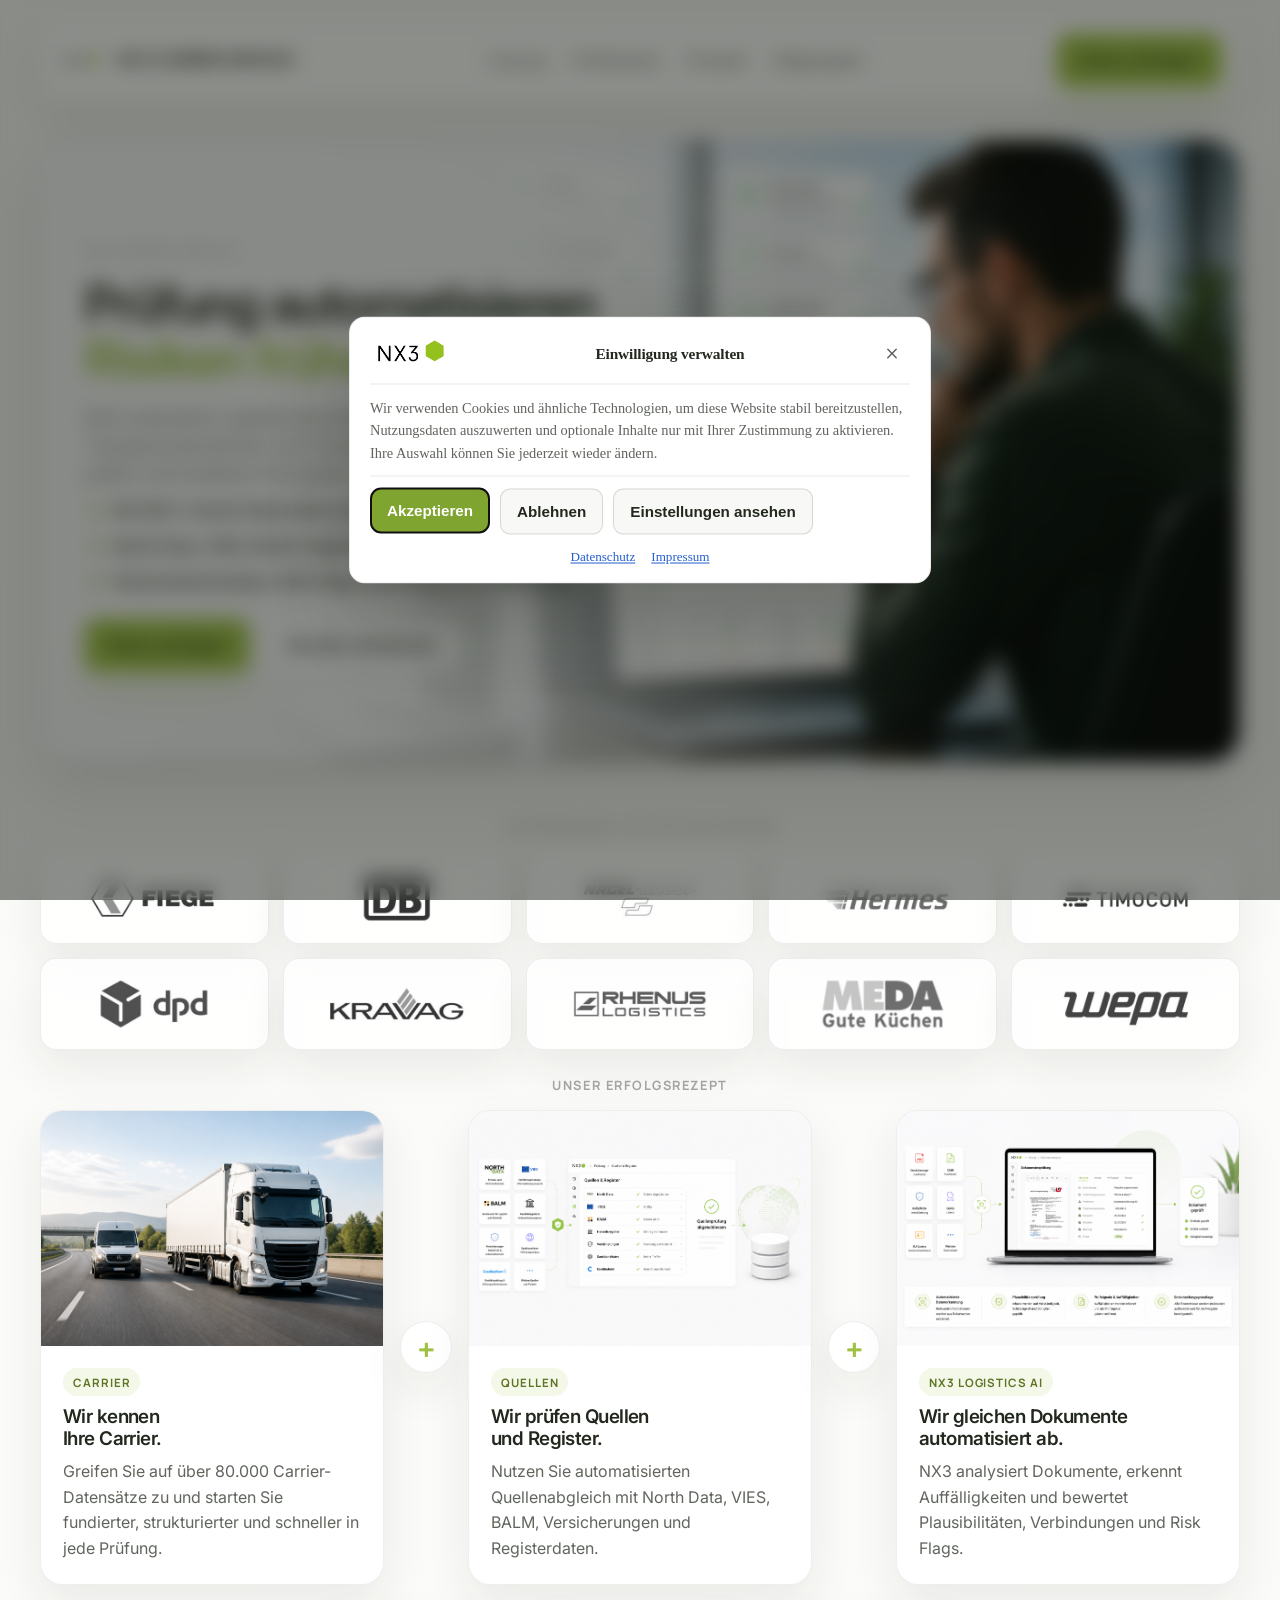
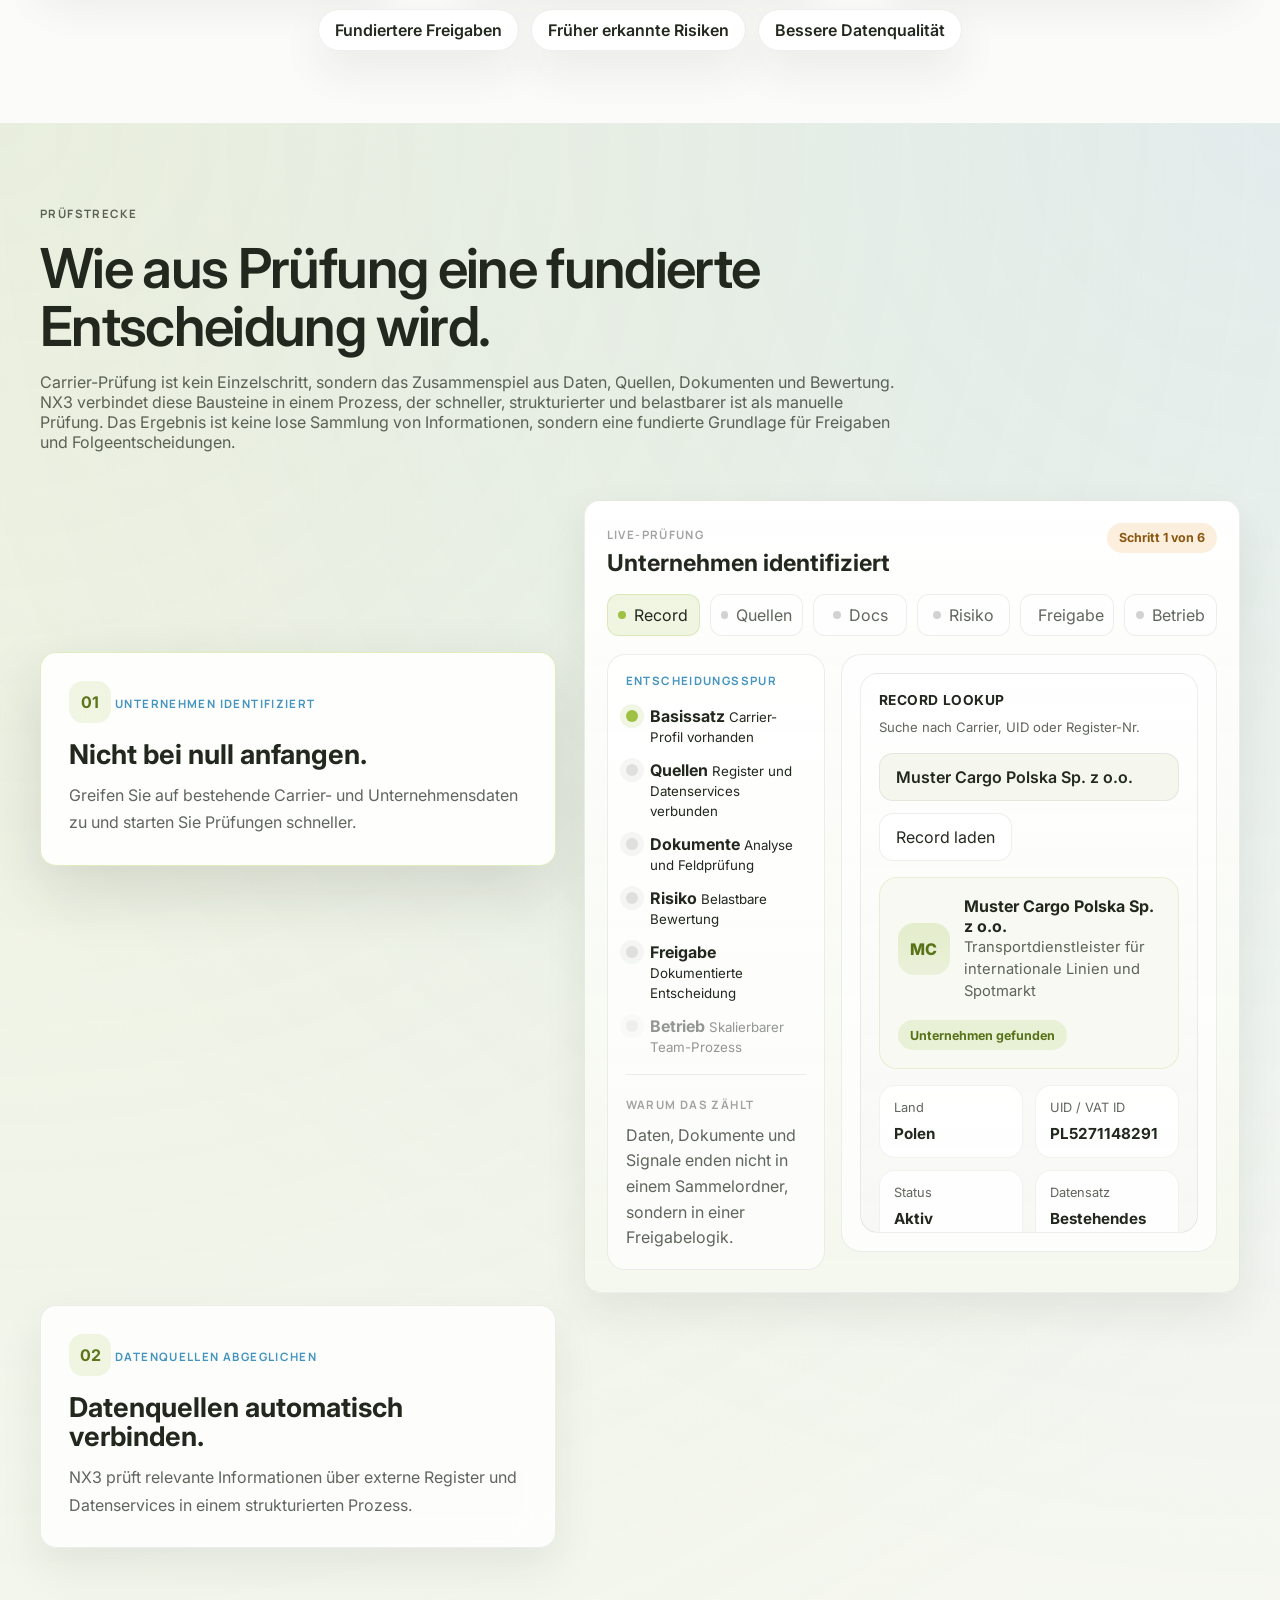
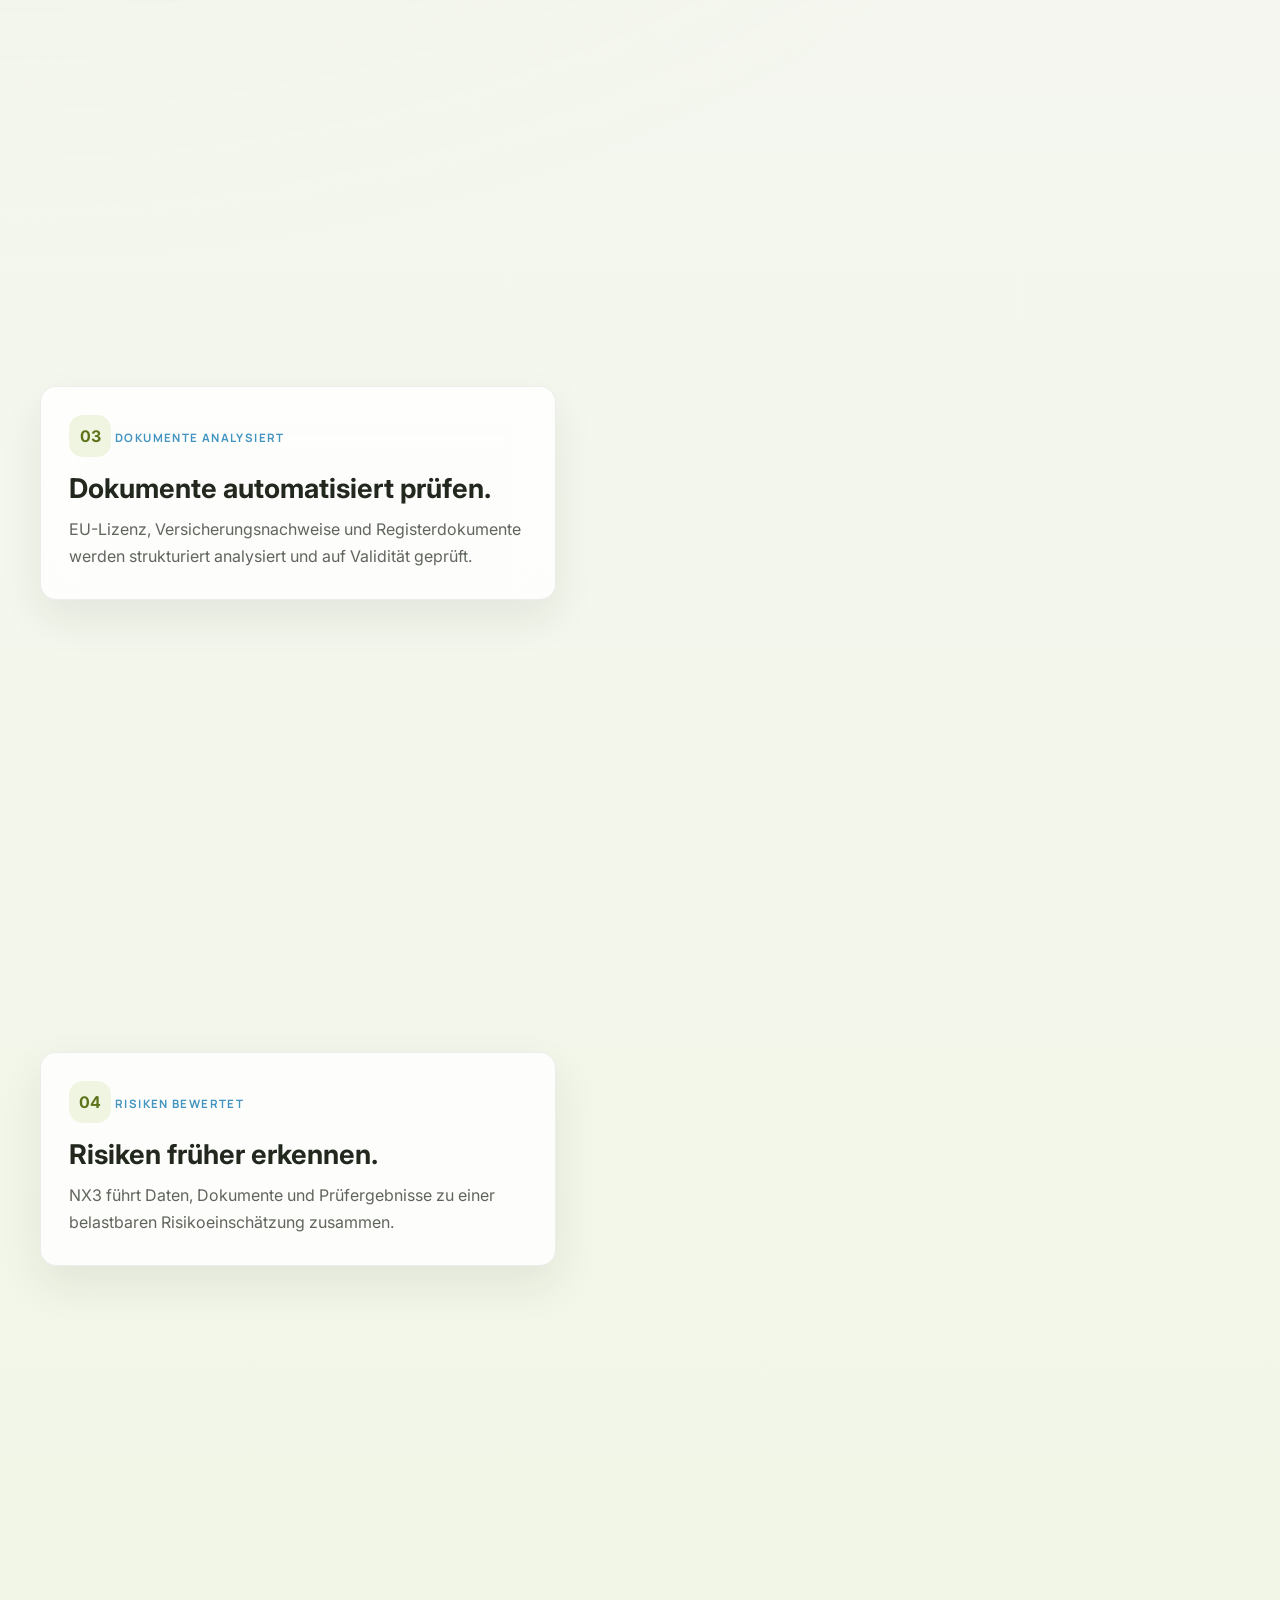
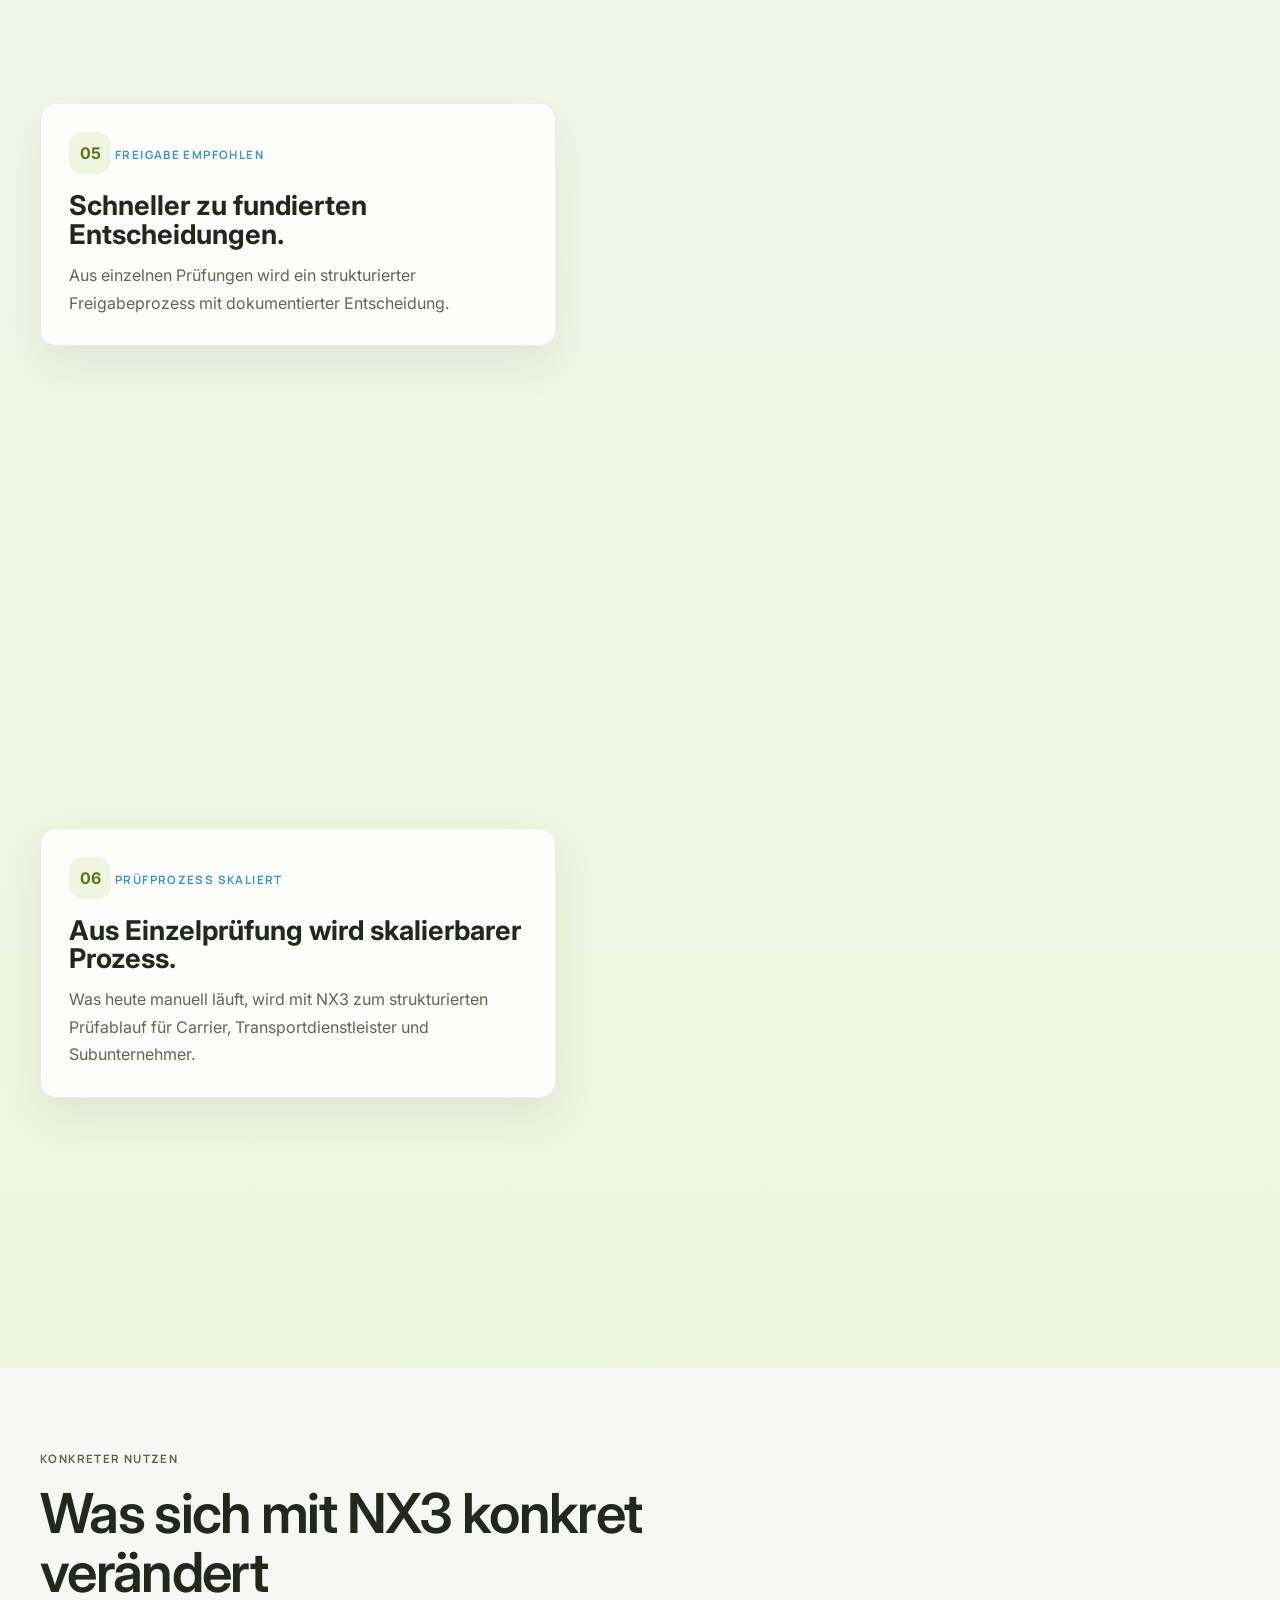
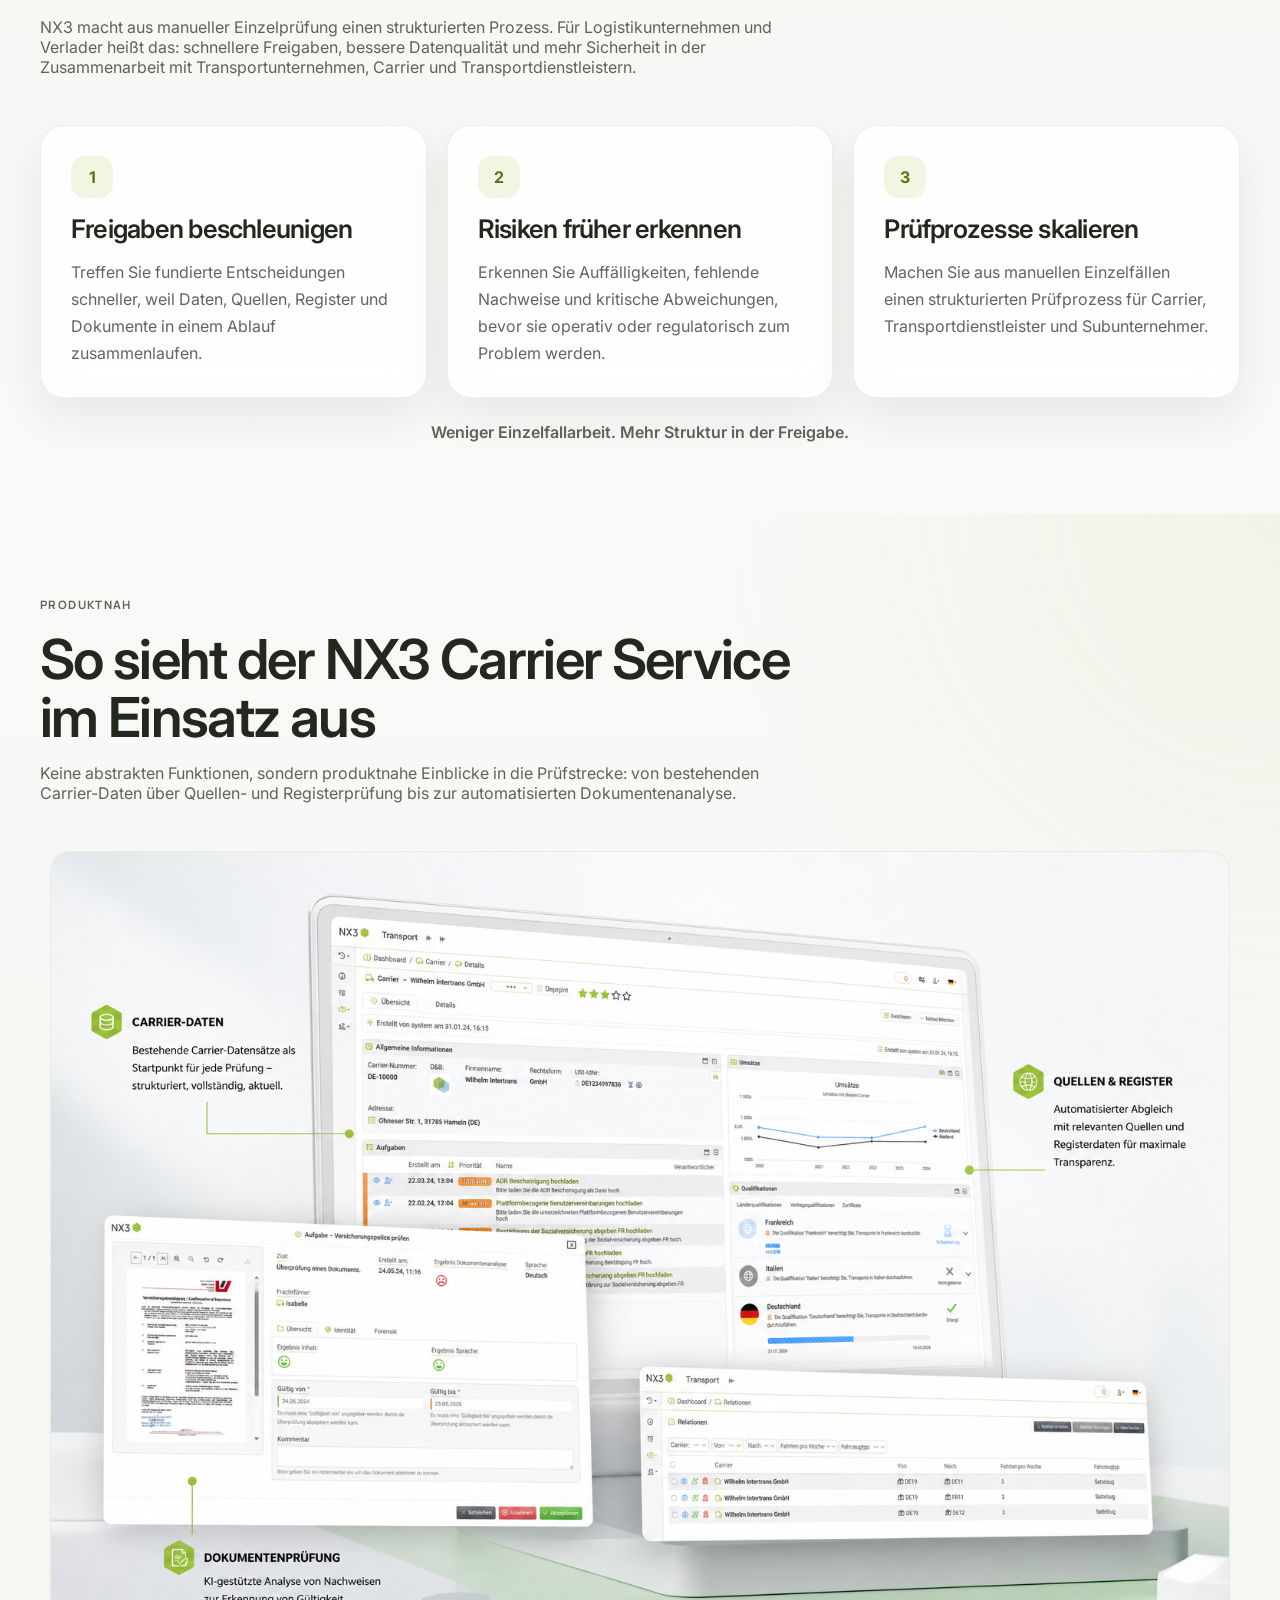
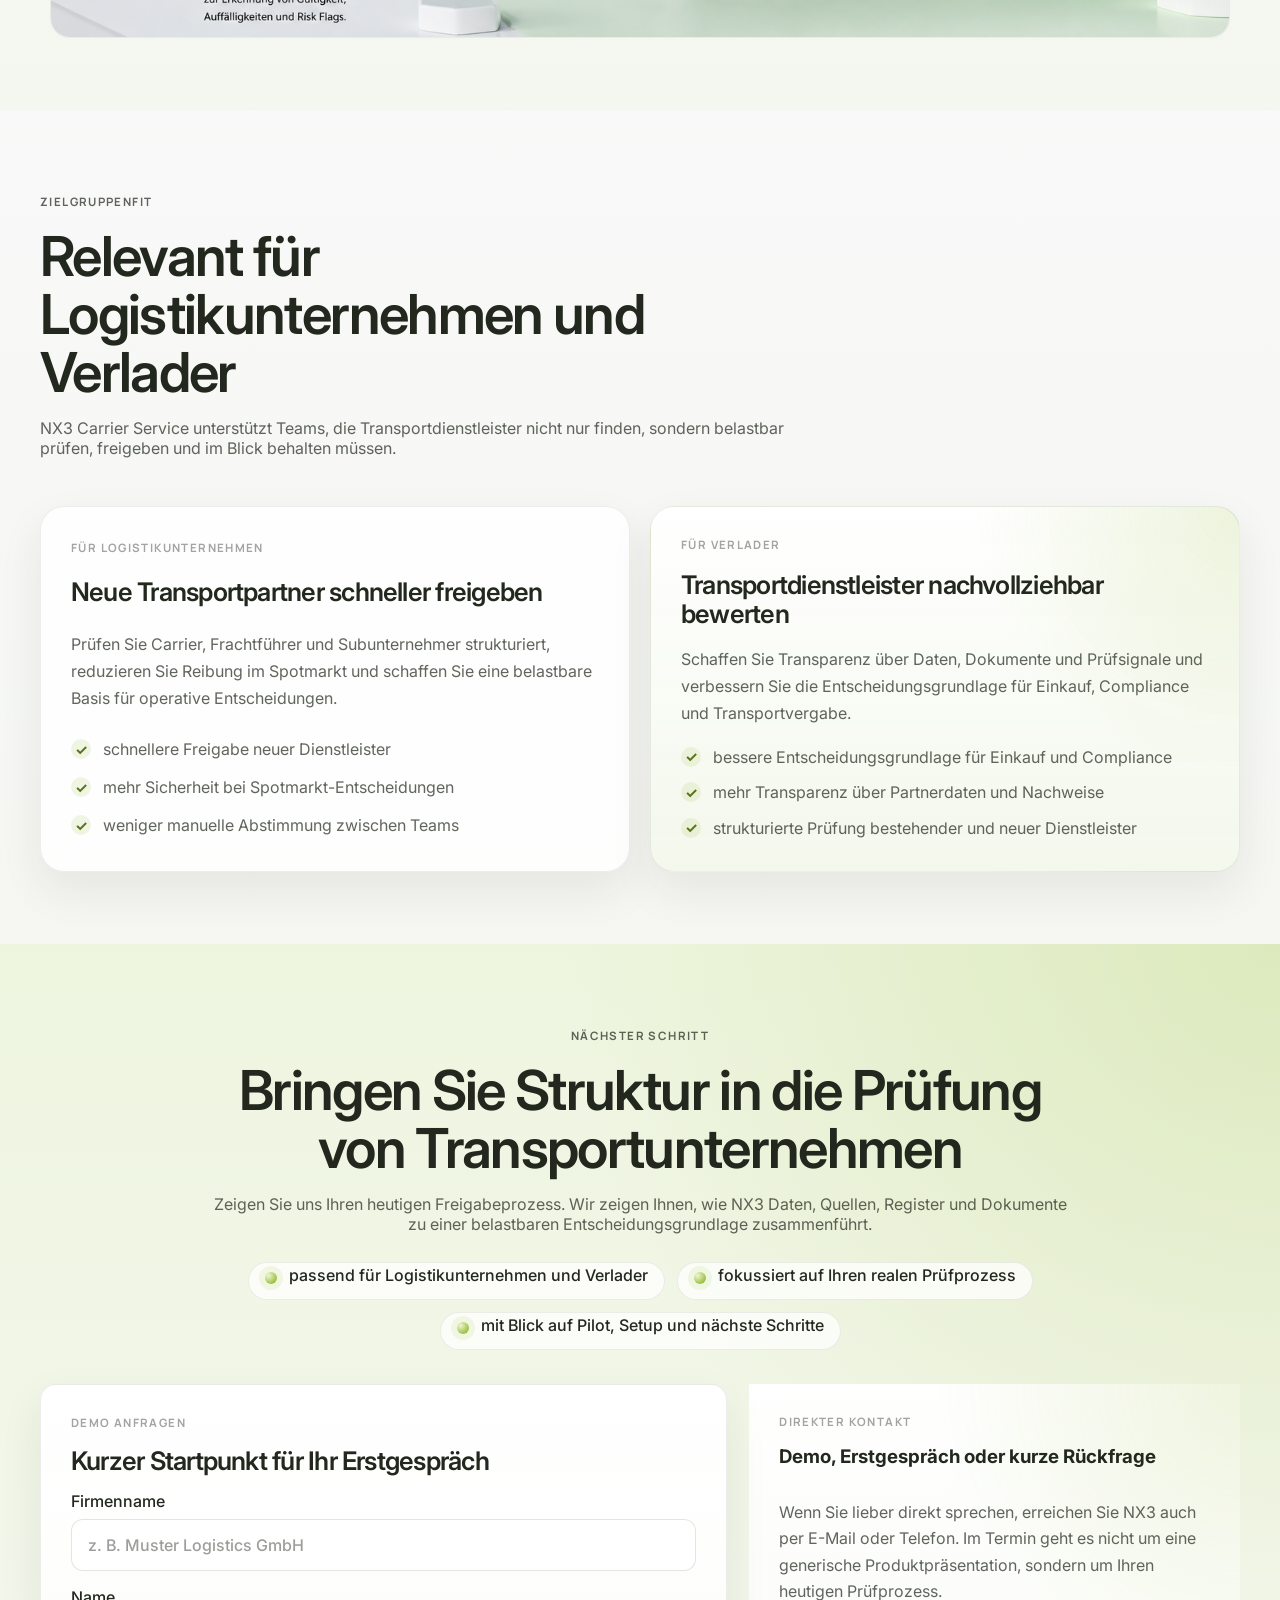
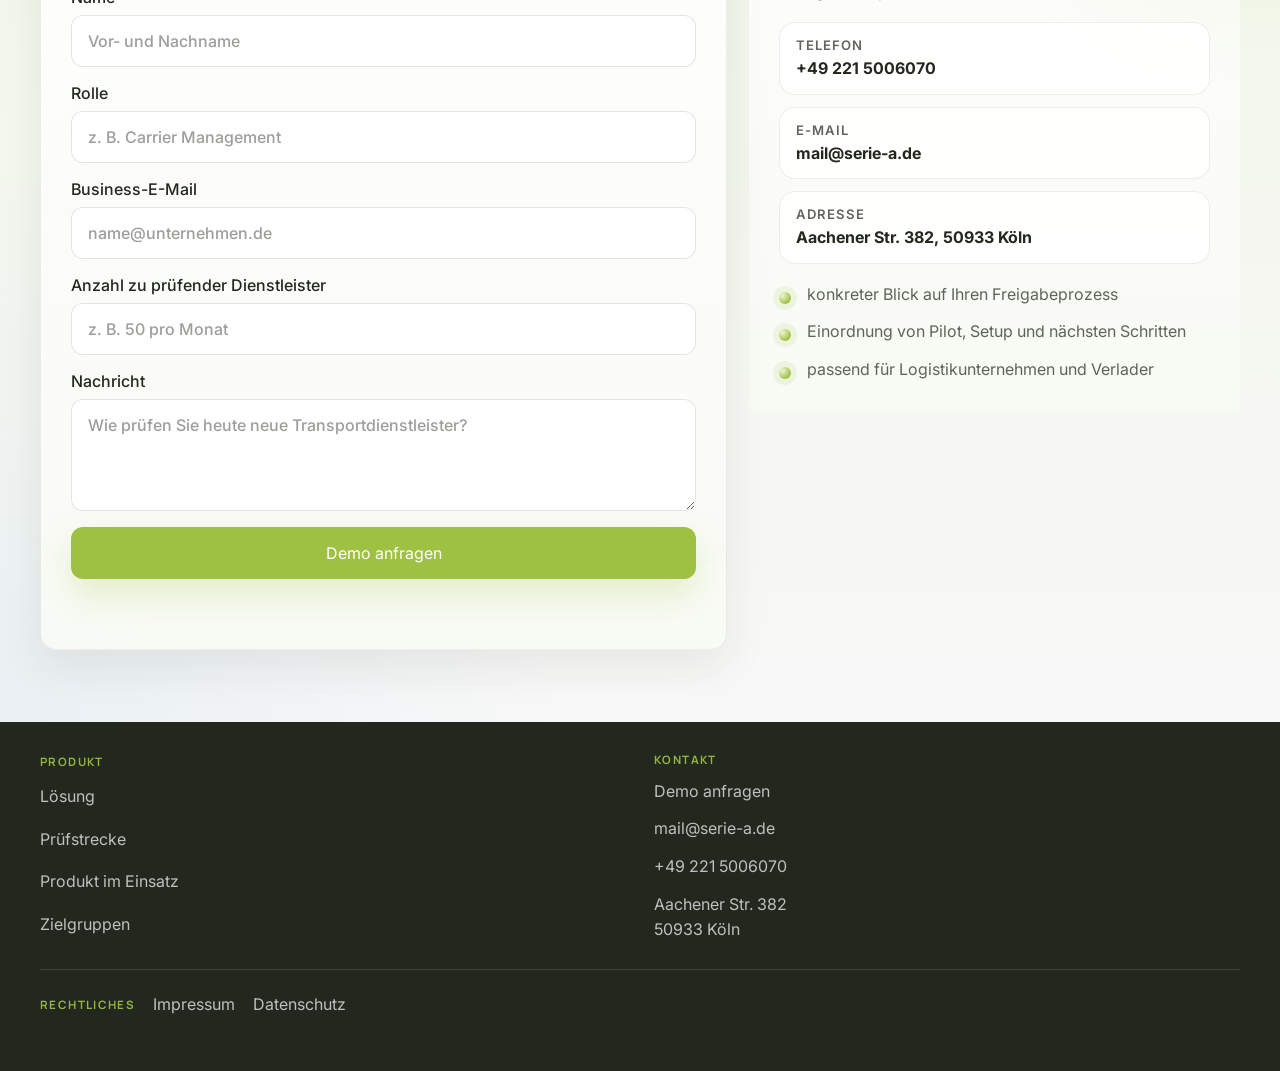
==== commit 462bf6af: "Refine mobile and tablet experience" ====
--- a/index.html
+++ b/index.html
@@ -81,6 +81,7 @@
             <div class="hero-stage">
               <div class="hero-grid">
                 <div class="hero-copy">
+                  <div class="hero-mobile-media" aria-hidden="true"></div>
                   <p class="nx3-eyebrow" id="hero-eyebrow">NX3 Carrier Service</p>
                   <h1 id="hero-headline">
                     <span class="hero-line hero-line-primary">Prüfung automatisieren</span>
@@ -724,7 +725,6 @@
                   <li>schnellere Freigabe neuer Dienstleister</li>
                   <li>mehr Sicherheit bei Spotmarkt-Entscheidungen</li>
                   <li>weniger manuelle Abstimmung zwischen Teams</li>
-                  <li>strukturierte Prüfung von Subunternehmern</li>
                 </ul>
               </article>
 
@@ -737,7 +737,6 @@
                   und Transportvergabe.
                 </p>
                 <ul class="nx3-list">
-                  <li>sauber dokumentierte Freigaben</li>
                   <li>bessere Entscheidungsgrundlage für Einkauf und Compliance</li>
                   <li>mehr Transparenz über Partnerdaten und Nachweise</li>
                   <li>strukturierte Prüfung bestehender und neuer Dienstleister</li>
--- a/styles.css
+++ b/styles.css
@@ -339,6 +339,11 @@
   background-size: cover, cover;
 }
 
+.hero-stage > * {
+  position: relative;
+  z-index: 1;
+}
+
 .hero-grid {
   display: grid;
   grid-template-columns: minmax(0, 0.62fr) minmax(280px, 0.38fr);
@@ -354,6 +359,10 @@
   flex-direction: column;
   justify-content: center;
   max-width: 660px;
+}
+
+.hero-mobile-media {
+  display: none;
 }
 
 .hero-spacer {
@@ -2688,19 +2697,85 @@
 @media (max-width: 1040px) {
   .workflow-story-layout {
     grid-template-columns: 1fr;
+    gap: 20px;
   }
 
   .workflow-panel-column {
+    display: block;
+    order: -1;
+    align-self: start;
+    position: sticky;
+    top: 96px;
+    z-index: 2;
+  }
+
+  .workflow-story-heading {
+    margin-bottom: 30px;
+  }
+
+  .workflow-story-steps {
+    display: grid;
+    gap: 0;
+  }
+
+  .workflow-step {
+    min-height: 54vh;
+    padding: 0 0 7vh;
+    align-items: flex-end;
+  }
+
+  .workflow-mobile-preview {
     display: none;
   }
 
-  .workflow-step {
-    min-height: auto;
-    padding: 0 0 24px;
-  }
-
-  .workflow-mobile-preview {
-    display: block;
+  .workflow-step-card {
+    max-width: 760px;
+    padding: 24px;
+  }
+
+  .workflow-step-card h3 {
+    font-size: clamp(1.45rem, 3.8vw, 1.95rem);
+  }
+
+  .workflow-step-card > p:last-of-type {
+    line-height: 1.62;
+  }
+
+  .workflow-step.is-active .workflow-step-card {
+    transform: none;
+    border-color: rgba(34, 40, 30, 0.08);
+    background: rgba(255, 255, 255, 0.84);
+    box-shadow: var(--shadow-soft);
+  }
+
+  .workflow-sim-shell {
+    position: static;
+    top: auto;
+    padding: 18px;
+  }
+
+  .workflow-sim-top h3 {
+    font-size: 1.28rem;
+  }
+
+  .workflow-sim-workspace {
+    grid-template-columns: 1fr;
+  }
+
+  .workflow-sim-sidebar {
+    display: none;
+  }
+
+  .workflow-sim-stage {
+    min-height: 440px;
+  }
+
+  .workflow-scene-panel {
+    padding: 14px;
+  }
+
+  .workflow-mini-panel {
+    margin-top: 18px;
   }
 }
 
@@ -2733,16 +2808,30 @@
 
   .hero-stage {
     min-height: 0;
-    padding: 34px;
+    padding: 34px 34px 330px;
+    background: linear-gradient(180deg, rgba(248, 248, 248, 0.98) 0%, rgba(248, 248, 248, 0.96) 60%, rgba(248, 248, 248, 0.92) 100%);
+  }
+
+  .hero-stage::after {
+    content: "";
+    position: absolute;
+    left: 34px;
+    right: 34px;
+    bottom: 34px;
+    height: min(34vw, 280px);
+    border-radius: 24px;
     background:
-      linear-gradient(180deg, rgba(248, 248, 248, 0.98) 0%, rgba(248, 248, 248, 0.9) 36%, rgba(248, 248, 248, 0.5) 58%, rgba(248, 248, 248, 0.14) 78%, rgba(248, 248, 248, 0) 100%),
+      linear-gradient(180deg, rgba(255, 255, 255, 0.04), rgba(34, 40, 30, 0.08)),
       var(--hero-background-image);
-    background-position: center top, 66% center;
-    background-size: cover, cover;
+    background-repeat: no-repeat;
+    background-position: center center;
+    background-size: cover;
+    box-shadow: 0 18px 44px rgba(34, 40, 30, 0.14);
+    z-index: 0;
   }
 
   .hero-grid {
-    min-height: 560px;
+    min-height: 0;
   }
 
   .hero-spacer {
@@ -2759,6 +2848,10 @@
 
   .logo-band-grid {
     grid-template-columns: repeat(3, minmax(0, 1fr));
+  }
+
+  .logo-band-item:nth-child(n + 7) {
+    display: none;
   }
 
   .trust-items,
@@ -2828,19 +2921,96 @@
     padding-top: 24px;
   }
 
+  .workflow-step {
+    min-height: 48vh;
+    padding-bottom: 6vh;
+    align-items: stretch;
+  }
+
+  .workflow-panel-column {
+    top: 86px;
+  }
+
+  .workflow-sim-shell {
+    padding: 14px;
+  }
+
+  .workflow-sim-top {
+    margin-bottom: 14px;
+  }
+
+  .workflow-sim-top h3 {
+    font-size: 1.12rem;
+  }
+
+  .workflow-sim-sidebar {
+    display: grid;
+    gap: 12px;
+    padding: 0;
+    background: transparent;
+    border: 0;
+  }
+
+  .workflow-milestone-list {
+    display: grid;
+    grid-template-columns: repeat(3, minmax(0, 1fr));
+    gap: 10px;
+    overflow: visible;
+    padding-bottom: 0;
+  }
+
+  .workflow-milestone {
+    min-width: 0;
+    padding: 12px;
+    border-radius: 14px;
+    background: rgba(255, 255, 255, 0.88);
+    border: 1px solid rgba(34, 40, 30, 0.08);
+    opacity: 1;
+  }
+
+  .workflow-sidebar-note {
+    display: none;
+  }
+
+  .workflow-progress {
+    display: none;
+  }
+
+  .workflow-sim-stage {
+    min-height: 360px;
+  }
+
+  .workflow-step-card {
+    display: none;
+  }
+
   .hero-stage {
-    padding: 26px;
+    padding: 24px;
     border-radius: 24px;
+    background: linear-gradient(180deg, rgba(248, 248, 248, 0.98) 0%, rgba(248, 248, 248, 0.96) 60%, rgba(248, 248, 248, 0.93) 100%);
+  }
+
+  .hero-stage::after {
+    display: none;
+  }
+
+  .hero-grid {
+    min-height: 0;
+    gap: 16px;
+  }
+
+  .hero-mobile-media {
+    display: block;
+    margin-bottom: 18px;
+    min-height: 182px;
+    border-radius: 20px;
     background:
-      linear-gradient(180deg, rgba(248, 248, 248, 0.98) 0%, rgba(248, 248, 248, 0.93) 34%, rgba(248, 248, 248, 0.66) 58%, rgba(248, 248, 248, 0.22) 78%, rgba(248, 248, 248, 0.04) 100%),
+      linear-gradient(180deg, rgba(255, 255, 255, 0.04), rgba(34, 40, 30, 0.08)),
       var(--hero-background-image);
-    background-position: center top, 70% center;
-    background-size: cover, cover;
-  }
-
-  .hero-grid {
-    min-height: 520px;
-    gap: 16px;
+    background-repeat: no-repeat;
+    background-position: center center;
+    background-size: cover;
+    box-shadow: 0 18px 44px rgba(34, 40, 30, 0.14);
   }
 
   .hero-copy h1 {
@@ -2857,7 +3027,6 @@
 
   .signal-grid,
   .pain-grid,
-  .logo-band-grid,
   .trust-items,
   .process-grid,
   .audience-grid,
@@ -2872,6 +3041,19 @@
     gap: 12px 18px;
   }
 
+  .logo-band-grid {
+    grid-template-columns: repeat(2, minmax(0, 1fr));
+  }
+
+  .logo-band-item {
+    min-height: 82px;
+    padding: 14px 16px;
+  }
+
+  .logo-band-item:nth-child(n + 5) {
+    display: none;
+  }
+
   .outcomes-grid {
     grid-template-columns: 1fr;
   }
@@ -2880,6 +3062,10 @@
   .feature-card-large {
     grid-column: 1 / -1;
     min-height: auto;
+  }
+
+  .recipe-card-media {
+    aspect-ratio: 16 / 8;
   }
 
   .recipe-card-copy {
